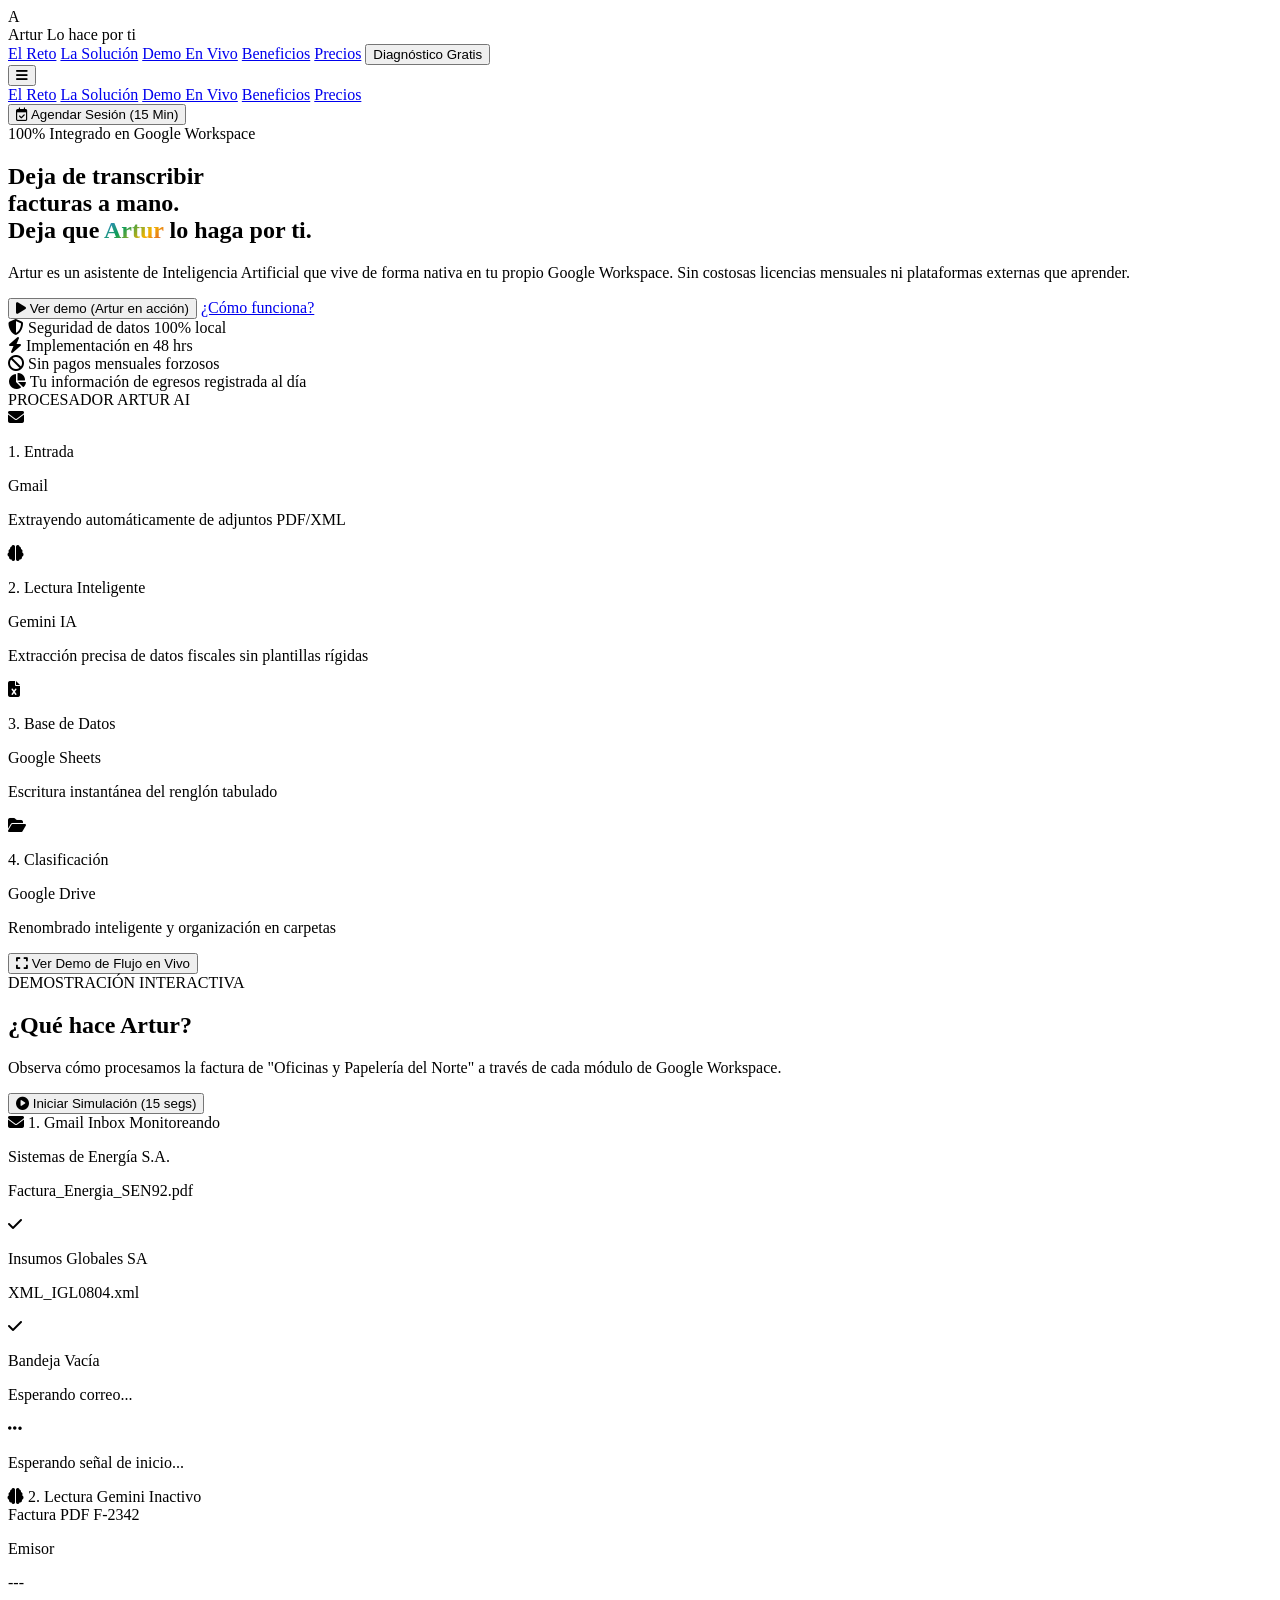
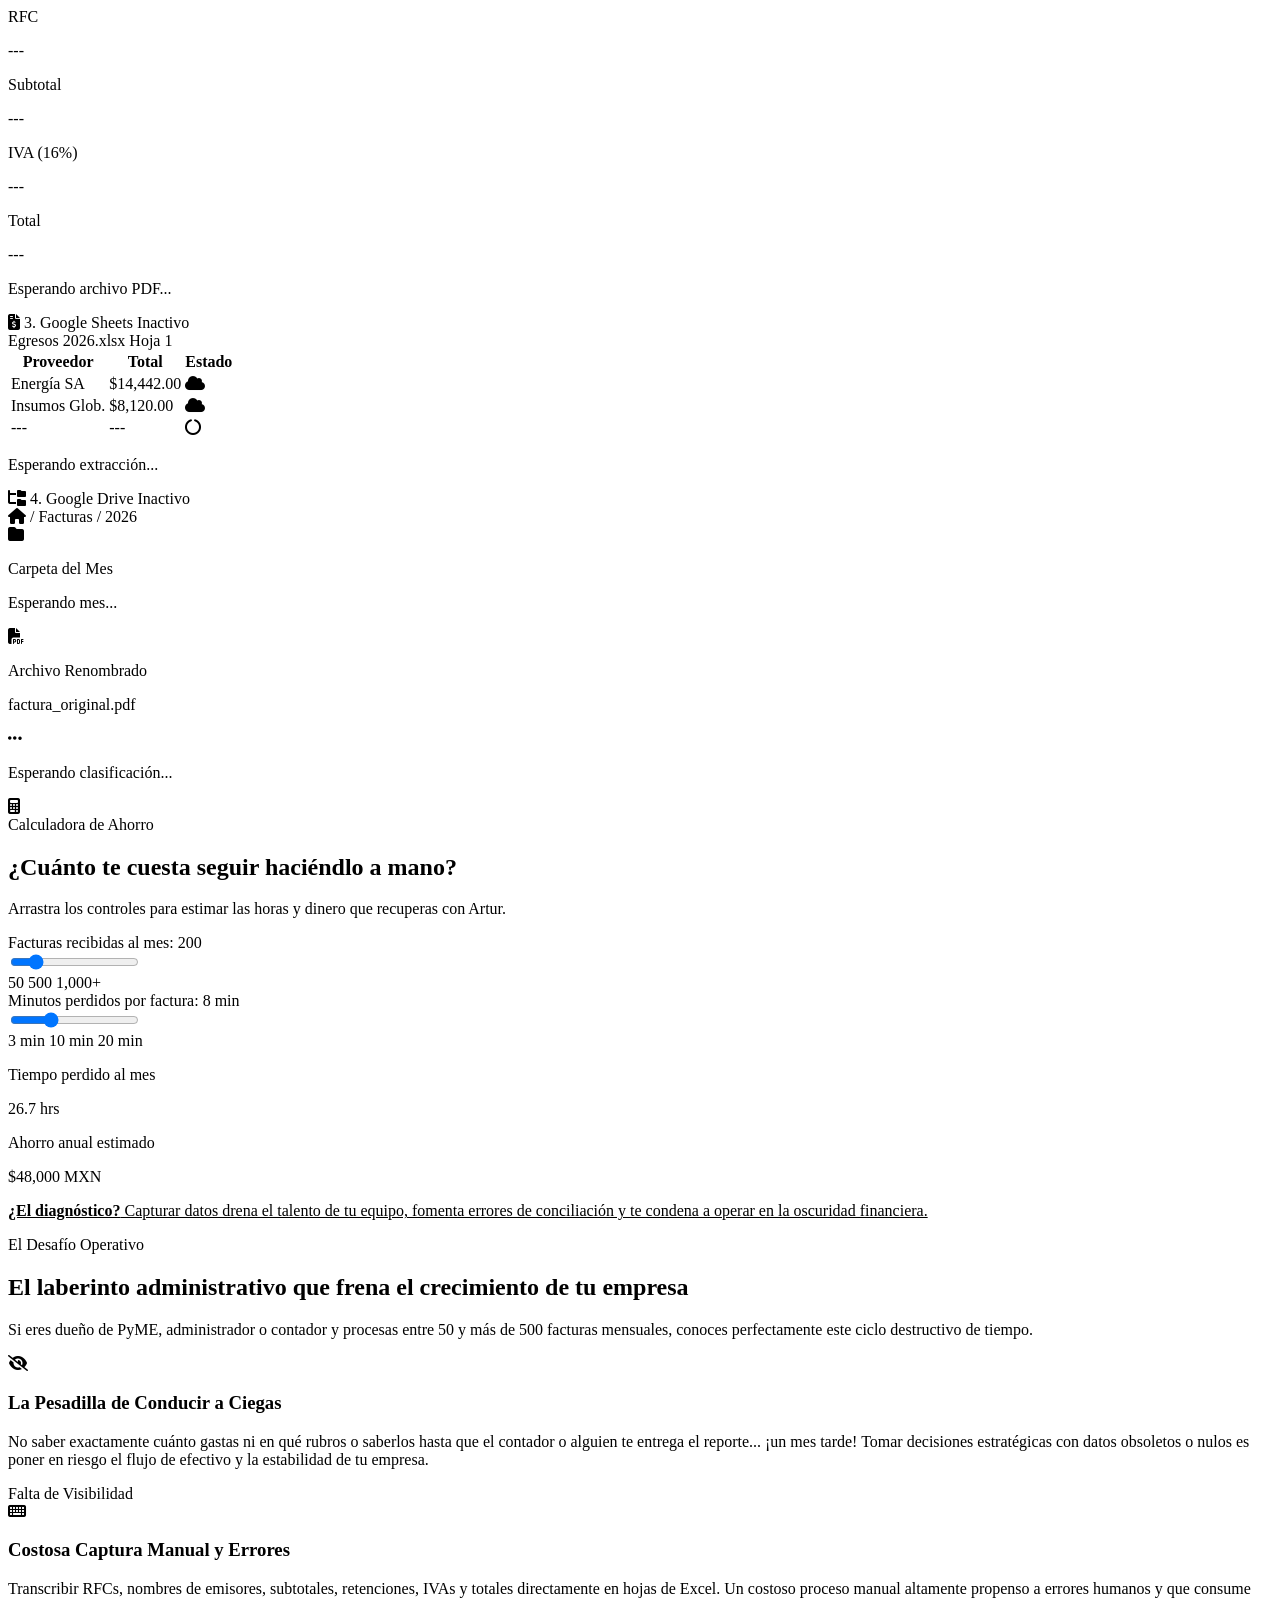
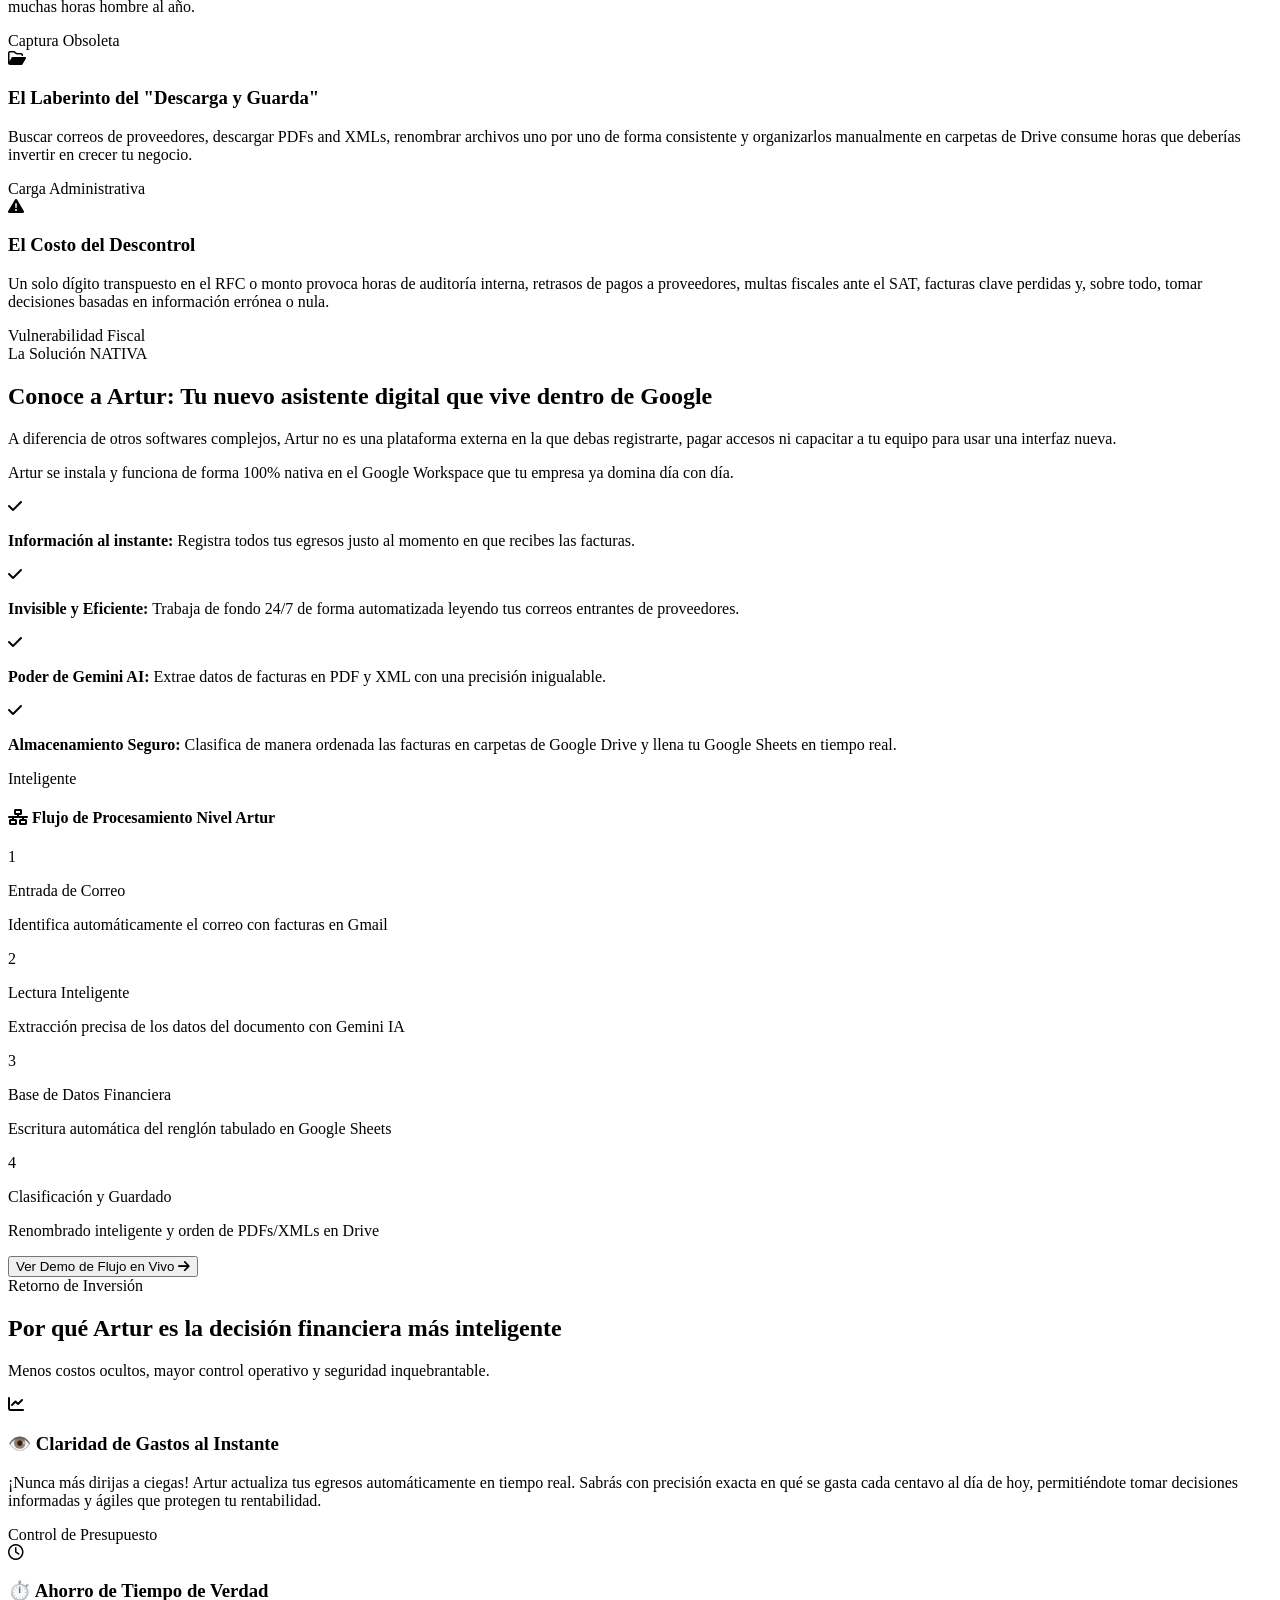
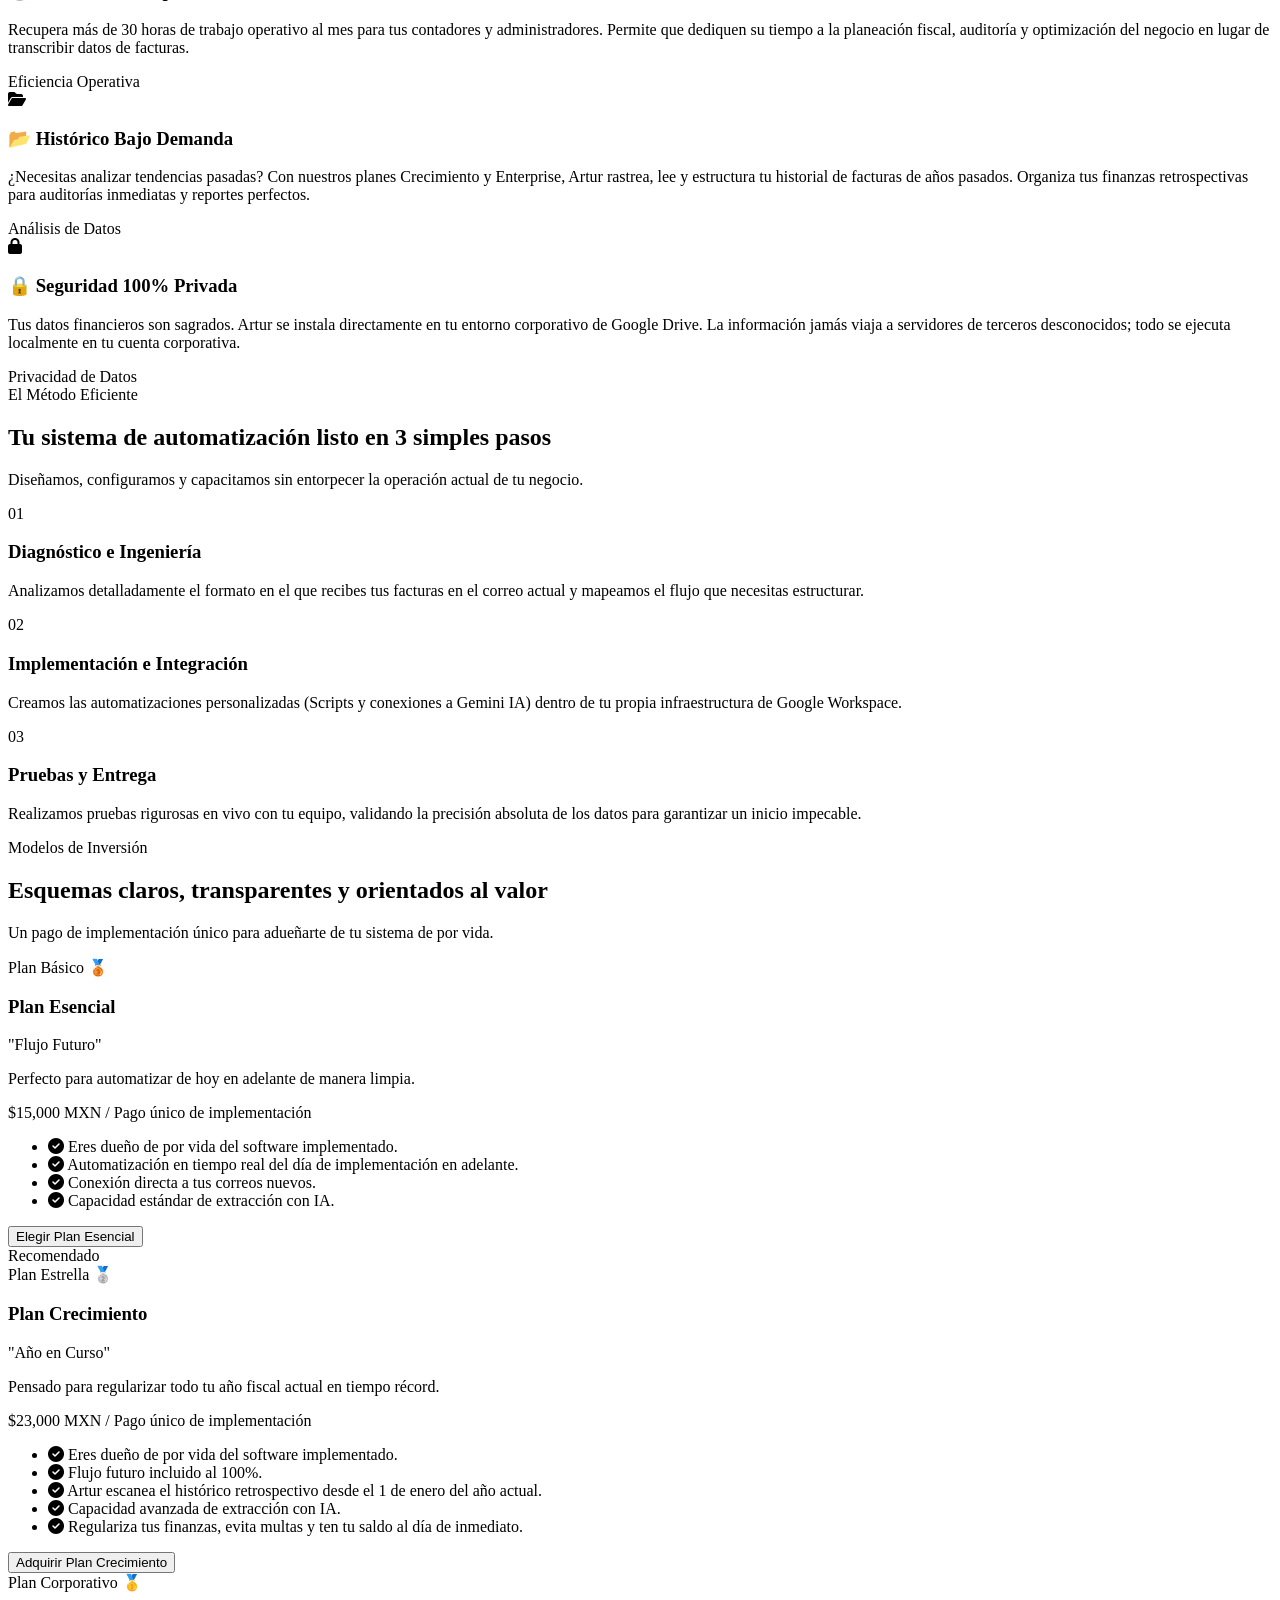
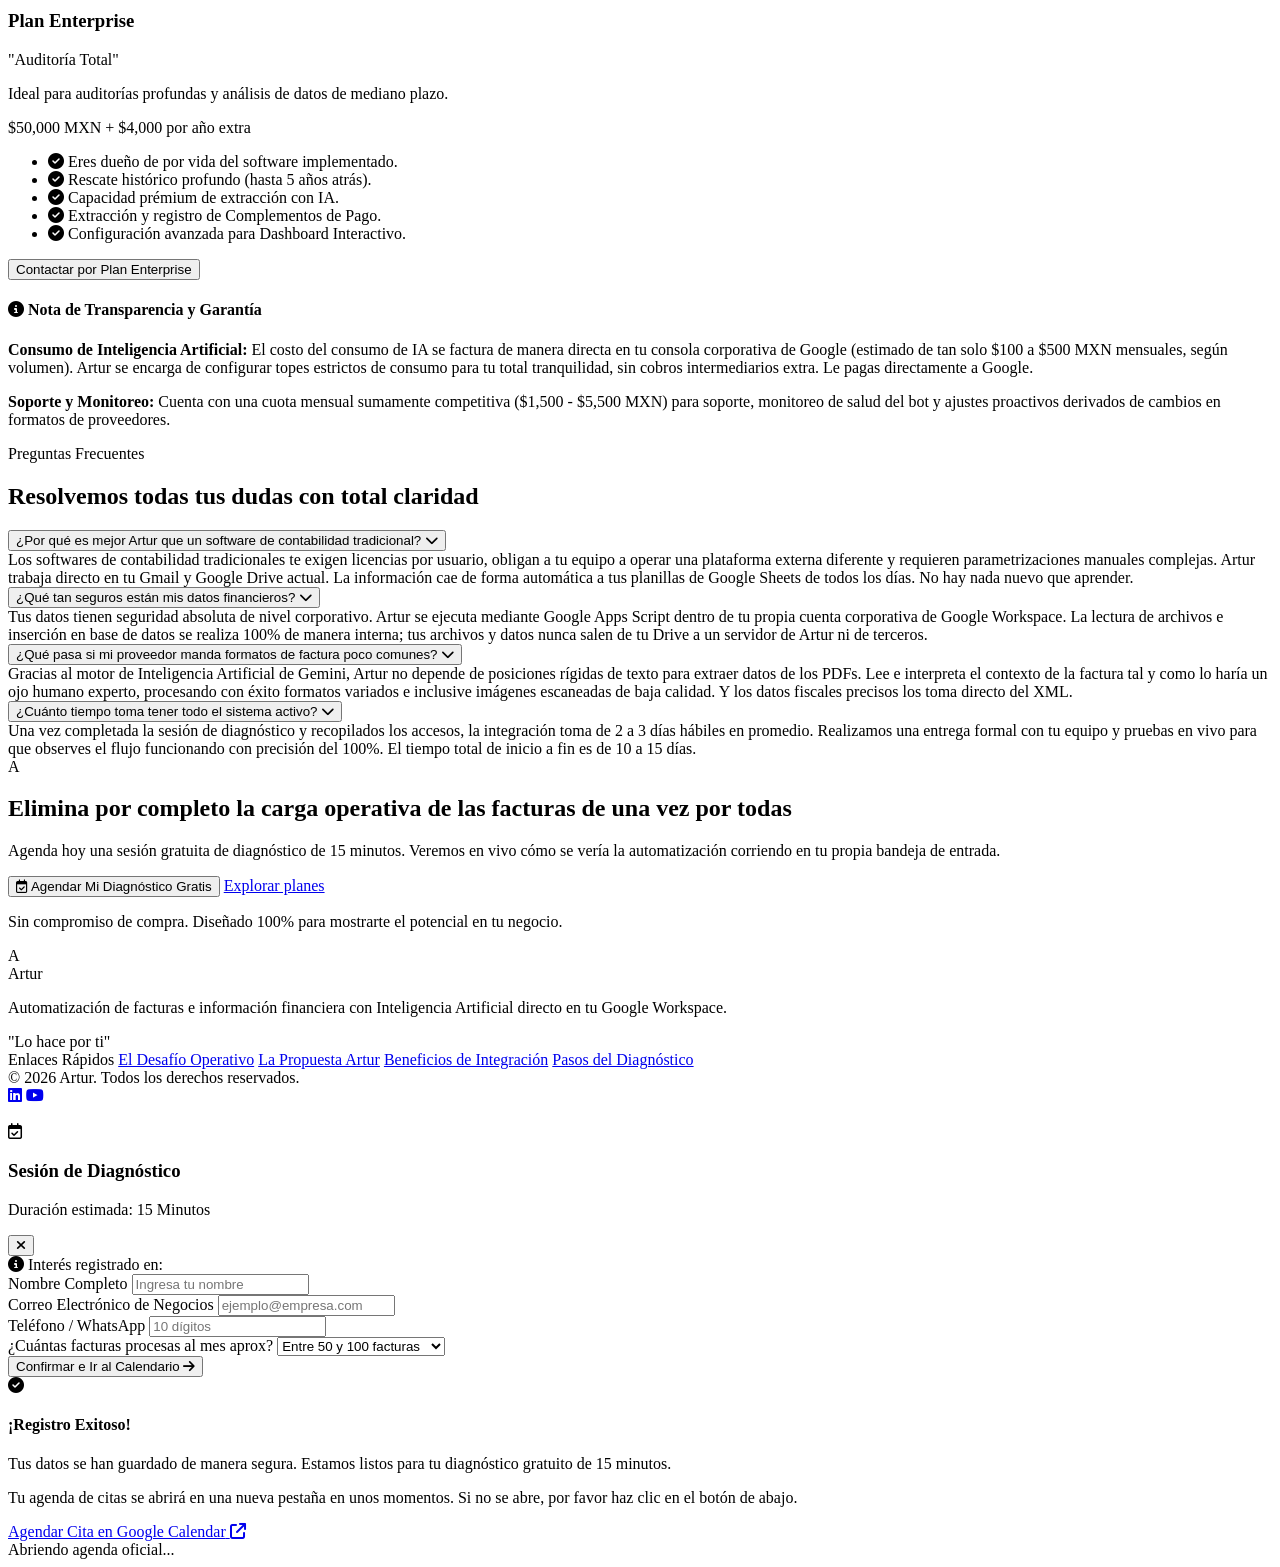
==== index.html @ 0ac41e72 "Add files via upload" ====
<!DOCTYPE html>
<html lang="es" class="scroll-smooth">
<head>
    <meta charset="UTF-8">
    <meta name="viewport" content="width=device-width, initial-scale=1.0">
    <title>Artur - Automatización Inteligente de Facturas con Google Workspace</title>
    <!-- Tailwind CSS -->
    <script src="https://cdn.tailwindcss.com"></script>
    <!-- Google Fonts: Inter -->
    <link rel="preconnect" href="https://fonts.googleapis.com">
    <link rel="preconnect" href="https://fonts.gstatic.com" crossorigin>
    <link href="https://fonts.googleapis.com/css2?family=Inter:wght@300;400;500;600;700;800;900&display=swap" rel="stylesheet">
    <!-- Font Awesome for Icons -->
    <link rel="stylesheet" href="https://cdnjs.cloudflare.com/ajax/libs/font-awesome/6.4.0/css/all.min.css">
    
    <script>
        tailwind.config = {
            theme: {
                extend: {
                    colors: {
                        google: {
                            blue: '#4285F4',
                            green: '#0F9D58',
                            yellow: '#F4B400',
                            red: '#DB4437',
                            gray: '#5f6368'
                        }
                    },
                    fontFamily: {
                        sans: ['Inter', 'sans-serif'],
                    },
                    boxShadow: {
                        'premium': '0 10px 30px -10px rgba(0,0,0,0.08), 0 1px 3px rgba(0,0,0,0.02)',
                        'google-shadow': '0 4px 6px -1px rgba(0, 0, 0, 0.1), 0 2px 4px -1px rgba(0, 0, 0, 0.06)',
                    }
                }
            }
        }
    </script>
    
    <!-- Custom Separated Stylesheet -->
    <link rel="stylesheet" href="styles.css">
    <!-- Custom Separated Javascript -->
    <script src="main.js" defer></script>
</head>
<body class="bg-[#FAFAFA] text-gray-900 font-sans overflow-x-hidden antialiased">

    <!-- Navigation -->
    <header class="sticky top-0 z-50 bg-white/95 backdrop-blur-md border-b border-gray-100 transition-all duration-300">
        <div class="max-w-7xl mx-auto px-4 sm:px-6 lg:px-8">
            <div class="flex items-center justify-between h-20">
                <!-- Logo with Vector Fallback for Instant Canvas Preview Rendering -->
                <div class="flex items-center space-x-3 cursor-pointer" onclick="window.scrollTo({top: 0, behavior: 'smooth'})">
                    <div class="relative w-11 h-11 flex items-center justify-center">
                        <img src="ArturLogo.png" alt="Artur Logo" class="h-11 w-auto object-contain absolute z-10" id="brand-logo" onerror="this.style.display='none'; document.getElementById('logo-fallback').classList.remove('hidden');">
                        <div id="logo-fallback" class="hidden w-10 h-10 rounded-xl bg-gradient-to-tr from-google-blue via-google-green to-google-yellow flex items-center justify-center text-white font-black text-xl shadow-md">
                            A
                        </div>
                    </div>
                    <div class="flex flex-col">
                        <span class="text-xl font-black tracking-tight text-gray-900 leading-none">Artur</span>
                        <span class="text-[9px] font-bold text-google-blue tracking-widest uppercase mt-0.5">Lo hace por ti</span>
                    </div>
                </div>

                <!-- Desktop Menu: Pointing perfectly to smooth scroll IDs (Removed "Cómo funciona" menu link) -->
                <nav class="hidden md:flex space-x-8 items-center">
                    <a href="#problema" class="text-sm font-semibold text-gray-600 hover:text-google-blue transition-colors">El Reto</a>
                    <a href="#solucion" class="text-sm font-semibold text-gray-600 hover:text-google-blue transition-colors">La Solución</a>
                    <a href="#live-demo-seccion" class="text-sm font-semibold text-gray-600 hover:text-google-blue transition-colors">Demo En Vivo</a>
                    <a href="#beneficios" class="text-sm font-semibold text-gray-600 hover:text-google-blue transition-colors">Beneficios</a>
                    <a href="#precios" class="text-sm font-semibold text-gray-600 hover:text-google-blue transition-colors">Precios</a>
                    <button onclick="openModal()" class="inline-flex items-center justify-center px-5 py-2.5 border border-transparent text-sm font-bold rounded-full text-white bg-google-blue hover:bg-blue-600 shadow-sm transition-all hover:scale-105 active:scale-95 duration-150">
                        Diagnóstico Gratis
                    </button>
                </nav>

                <!-- Mobile Menu Button -->
                <div class="md:hidden flex items-center">
                    <button id="mobile-menu-btn" class="text-gray-600 hover:text-google-blue focus:outline-none p-2 rounded-lg" aria-label="Menu">
                        <i class="fa-solid fa-bars text-2xl"></i>
                    </button>
                </div>
            </div>
        </div>

        <!-- Mobile Menu Panel -->
        <div id="mobile-menu" class="hidden md:hidden bg-white border-b border-gray-100 px-4 pt-2 pb-6 space-y-3 shadow-lg">
            <a href="#problema" class="block text-base font-semibold text-gray-600 hover:text-google-blue transition-colors py-2">El Reto</a>
            <a href="#solucion" class="block text-base font-semibold text-gray-600 hover:text-google-blue transition-colors py-2">La Solución</a>
            <a href="#live-demo-seccion" class="block text-base font-semibold text-gray-600 hover:text-google-blue transition-colors py-2">Demo En Vivo</a>
            <a href="#beneficios" class="block text-base font-semibold text-gray-600 hover:text-google-blue transition-colors py-2">Beneficios</a>
            <a href="#precios" class="block text-base font-semibold text-gray-600 hover:text-google-blue transition-colors py-2">Precios</a>
            <div class="pt-2">
                <button onclick="openModal()" class="w-full inline-flex items-center justify-center px-5 py-3 border border-transparent text-base font-bold rounded-full text-white bg-google-blue hover:bg-blue-600 shadow-md">
                    <i class="fa-regular fa-calendar-check mr-2"></i> Agendar Sesión (15 Min)
                </button>
            </div>
        </div>
    </header>

    <!-- Hero Section -->
    <section class="relative bg-gradient-to-b from-white via-white to-[#F2F6FC] pt-10 pb-20 md:py-24 overflow-hidden">
        <div class="max-w-7xl mx-auto px-4 sm:px-6 lg:px-8 relative z-10">
            <div class="grid grid-cols-1 lg:grid-cols-12 gap-12 lg:gap-8 items-center">
                <!-- Left text content -->
                <div class="lg:col-span-7 space-y-8 text-center lg:text-left">
                    <div class="inline-flex items-center space-x-2 bg-blue-50 border border-blue-100 rounded-full py-1.5 px-4 text-google-blue text-xs sm:text-sm font-semibold mx-auto lg:mx-0">
                        <span class="flex h-2 w-2 rounded-full bg-google-green animate-pulse"></span>
                        <span>100% Integrado en Google Workspace</span>
                    </div>

                    <!-- HEADLINE -->
                    <h1 class="text-4xl sm:text-5xl md:text-6xl font-extrabold text-gray-900 tracking-tight leading-tight">
                        Deja de transcribir <br class="hidden sm:inline">
                        <span class="text-google-red">facturas a mano.</span> <br>
                        Deja que <span class="gradient-text">Artur</span> lo haga por ti.
                    </h1>

                    <p class="text-lg sm:text-xl text-gray-600 font-normal leading-relaxed max-w-2xl mx-auto lg:mx-0">
                        Artur es un asistente de Inteligencia Artificial que vive de forma nativa en tu propio Google Workspace. Sin costosas licencias mensuales ni plataformas externas que aprender.
                    </p>

                    <!-- CTA Buttons -->
                    <div class="flex flex-col sm:flex-row items-center justify-center lg:justify-start gap-4 pt-2">
                        <button onclick="scrollToDemoAndRun()" class="w-full sm:w-auto inline-flex items-center justify-center px-8 py-4 border border-transparent text-base font-bold rounded-full text-white bg-google-blue hover:bg-blue-600 shadow-lg shadow-blue-500/20 hover:shadow-xl hover:shadow-blue-500/30 transition-all hover:-translate-y-0.5 active:translate-y-0 duration-150">
                            <i class="fa-solid fa-play mr-2.5"></i> Ver demo (Artur en acción)
                        </button>
                        <a href="#solucion" class="w-full sm:w-auto inline-flex items-center justify-center px-8 py-4 border border-gray-300 text-base font-bold rounded-full text-gray-700 bg-white hover:bg-gray-50 shadow-sm transition-all hover:-translate-y-0.5 active:translate-y-0 duration-150">
                            ¿Cómo funciona?
                        </a>
                    </div>

                    <!-- Trust indicators -->
                    <div class="pt-4 border-t border-gray-100 flex flex-wrap justify-center lg:justify-start gap-y-4 gap-x-8 text-sm text-gray-500">
                        <div class="flex items-center space-x-2">
                            <i class="fa-solid fa-shield-halved text-google-green text-lg"></i>
                            <span>Seguridad de datos 100% local</span>
                        </div>
                        <div class="flex items-center space-x-2">
                            <i class="fa-solid fa-bolt text-google-yellow text-lg"></i>
                            <span>Implementación en 48 hrs</span>
                        </div>
                        <div class="flex items-center space-x-2">
                            <i class="fa-solid fa-ban text-google-red text-lg"></i>
                            <span>Sin pagos mensuales forzosos</span>
                        </div>
                        <div class="flex items-center space-x-2">
                            <i class="fa-solid fa-chart-pie text-google-blue text-lg"></i>
                            <span>Tu información de egresos registrada al día</span>
                        </div>
                    </div>
                </div>

                <!-- Right visual element -->
                <div class="lg:col-span-5 relative mt-6 lg:mt-0">
                    <div class="relative mx-auto max-w-[420px] lg:max-w-none">
                        <!-- Background glow elements -->
                        <div class="absolute -top-10 -left-10 w-48 h-48 bg-blue-400 rounded-full mix-blend-multiply filter blur-2xl opacity-10 animate-pulse"></div>
                        <div class="absolute -bottom-10 -right-10 w-48 h-48 bg-green-400 rounded-full mix-blend-multiply filter blur-2xl opacity-10 animate-pulse" style="animation-delay: 2s;"></div>
                        
                        <!-- Main Frame representing the flow - STATIC -->
                        <div class="bg-white rounded-3xl shadow-2xl p-6 border border-gray-100 relative pb-24">
                            <div class="flex items-center justify-between border-b border-gray-100 pb-4 mb-5">
                                <div class="flex items-center space-x-2">
                                    <span class="w-3 h-3 rounded-full bg-google-red"></span>
                                    <span class="w-3 h-3 rounded-full bg-google-yellow"></span>
                                    <span class="w-3 h-3 rounded-full bg-google-green"></span>
                                    <span class="w-3 h-3 rounded-full bg-google-blue"></span>
                                </div>
                                <span class="text-xs font-semibold text-gray-400 tracking-wider">PROCESADOR ARTUR AI</span>
                            </div>

                            <div class="space-y-3.5">
                                <!-- Step 1: Entrada (Gmail) - RED bg -->
                                <div class="flex items-center p-3 border border-red-100 bg-red-50/60 rounded-xl">
                                    <div class="w-9 h-9 rounded-lg bg-google-red text-white flex items-center justify-center shrink-0 shadow-sm transition-all duration-300">
                                        <i class="fa-solid fa-envelope text-sm"></i>
                                    </div>
                                    <div class="ml-3 flex-1 min-w-0">
                                        <div class="flex items-center justify-between">
                                            <p class="text-[10px] font-bold text-google-red uppercase tracking-wider">1. Entrada</p>
                                            <span class="text-[9px] text-gray-500 font-semibold">Gmail</span>
                                        </div>
                                        <p class="text-xs font-semibold text-gray-700 truncate">Extrayendo automáticamente de adjuntos PDF/XML</p>
                                    </div>
                                </div>

                                <!-- Flow arrow -->
                                <div class="flex items-center justify-center py-0.5">
                                    <div class="h-4 w-[2px] bg-gradient-to-b from-google-red to-google-yellow"></div>
                                </div>

                                <!-- Step 2: Lectura con IA (Gemini) - YELLOW bg -->
                                <div class="flex items-center p-3 border border-yellow-100 bg-yellow-50/60 rounded-xl">
                                    <div class="w-9 h-9 rounded-lg bg-google-yellow text-white flex items-center justify-center shrink-0 shadow-sm transition-all duration-300">
                                        <i class="fa-solid fa-brain text-sm"></i>
                                    </div>
                                    <div class="ml-3 flex-1 min-w-0">
                                        <div class="flex items-center justify-between">
                                            <p class="text-[10px] font-bold text-google-yellow uppercase tracking-wider">2. Lectura Inteligente</p>
                                            <span class="text-[9px] text-gray-500 font-semibold">Gemini IA</span>
                                        </div>
                                        <p class="text-xs font-semibold text-gray-700 truncate">Extracción precisa de datos fiscales sin plantillas rígidas</p>
                                    </div>
                                </div>

                                <!-- Flow arrow -->
                                <div class="flex items-center justify-center py-0.5">
                                    <div class="h-4 w-[2px] bg-gradient-to-b from-google-yellow to-google-green"></div>
                                </div>

                                <!-- Step 3: Base de datos (Sheets) - GREEN bg -->
                                <div class="flex items-center p-3 border border-green-100 bg-green-50/60 rounded-xl">
                                    <div class="w-9 h-9 rounded-lg bg-google-green text-white flex items-center justify-center shrink-0 shadow-sm transition-all duration-300">
                                        <i class="fa-solid fa-file-excel text-sm"></i>
                                    </div>
                                    <div class="ml-3 flex-1 min-w-0">
                                        <div class="flex items-center justify-between">
                                            <p class="text-[10px] font-bold text-google-green uppercase tracking-wider">3. Base de Datos</p>
                                            <span class="text-[9px] text-gray-500 font-semibold">Google Sheets</span>
                                        </div>
                                        <p class="text-xs font-semibold text-gray-700 truncate">Escritura instantánea del renglón tabulado</p>
                                    </div>
                                </div>

                                <!-- Flow arrow -->
                                <div class="flex items-center justify-center py-0.5">
                                    <div class="h-4 w-[2px] bg-gradient-to-b from-google-green to-google-blue"></div>
                                </div>

                                <!-- Step 4: Guardado en Drive - BLUE bg -->
                                <div class="flex items-center p-3 border border-blue-100 bg-blue-50/60 rounded-xl">
                                    <div class="w-9 h-9 rounded-lg bg-google-blue text-white flex items-center justify-center shrink-0 shadow-sm transition-all duration-300">
                                        <i class="fa-solid fa-folder-open text-sm"></i>
                                    </div>
                                    <div class="ml-3 flex-1 min-w-0">
                                        <div class="flex items-center justify-between">
                                            <p class="text-[10px] font-bold text-google-blue uppercase tracking-wider">4. Clasificación</p>
                                            <span class="text-[9px] text-gray-500 font-semibold">Google Drive</span>
                                        </div>
                                        <p class="text-xs font-semibold text-gray-700 truncate">Renombrado inteligente y organización en carpetas</p>
                                    </div>
                                </div>
                            </div>

                            <!-- Button to trigger full demo scroll -->
                            <div class="absolute bottom-4 left-4 right-4 flex justify-between items-center bg-gray-50 border border-gray-100 p-2 rounded-2xl">
                                <button onclick="scrollToDemoAndRun()" class="w-full bg-google-blue hover:bg-blue-600 text-white text-xs font-bold py-2.5 px-4 rounded-xl shadow-sm transition-all flex items-center justify-center space-x-2">
                                    <i class="fa-solid fa-expand"></i>
                                    <span>Ver Demo de Flujo en Vivo</span>
                                </button>
                            </div>
                        </div>
                    </div>
                </div>
            </div>
        </div>
    </section>

    <!-- Interactive Multi-System Simulator Section -->
    <section id="live-demo-seccion" class="py-20 bg-slate-900 text-white border-y border-slate-950 relative overflow-hidden">
        <div class="absolute inset-0 opacity-[0.03] bg-[linear-gradient(to_right,#808080_1px,transparent_1px),linear-gradient(to_bottom,#808080_1px,transparent_1px)] bg-[size:24px_24px]"></div>
        
        <div class="max-w-7xl mx-auto px-4 sm:px-6 lg:px-8 relative z-10">
            <div class="text-center max-w-3xl mx-auto mb-14">
                <span class="text-xs font-bold text-google-yellow uppercase tracking-widest bg-yellow-950/50 text-google-yellow border border-yellow-900/50 px-3 py-1 rounded-full">DEMOSTRACIÓN INTERACTIVA</span>
                <h2 class="text-3xl sm:text-4xl font-extrabold text-white mt-3">¿Qué hace Artur?</h2>
                <p class="text-sm sm:text-base text-gray-300 mt-2">Observa cómo procesamos la factura de <span class="font-bold text-google-yellow">"Oficinas y Papelería del Norte"</span> a través de cada módulo de Google Workspace.</p>
            </div>

            <!-- Start simulation control button -->
            <div class="flex justify-center mb-10">
                <button id="master-sim-btn" onclick="runGrandSimulation()" class="bg-gradient-to-r from-google-blue via-google-green to-google-yellow hover:scale-105 active:scale-95 text-slate-950 text-sm font-black py-4 px-10 rounded-full shadow-lg transition-all duration-150 flex items-center space-x-3">
                    <i id="master-sim-icon" class="fa-solid fa-circle-play text-lg text-slate-950"></i>
                    <span id="master-sim-text">Iniciar Simulación (15 segs)</span>
                </button>
            </div>

            <!-- 4 Connected Panels Grid -->
            <div class="grid grid-cols-1 lg:grid-cols-4 gap-6 items-stretch">
                <!-- PANEL 1: GMAIL SYSTEM (RED) -->
                <div id="panel-gmail" class="bg-slate-800/60 border border-slate-700/60 rounded-3xl p-5 flex flex-col justify-between transition-all duration-300">
                    <div>
                        <div class="flex items-center justify-between border-b border-slate-700/50 pb-3 mb-4">
                            <span class="text-xs font-bold text-google-red uppercase tracking-wider flex items-center">
                                <i class="fa-solid fa-envelope mr-2"></i> 1. Gmail Inbox
                            </span>
                            <span id="badge-gmail" class="text-[9px] bg-slate-700 text-slate-300 font-bold px-2 py-0.5 rounded-full">Monitoreando</span>
                        </div>
                        
                        <div class="space-y-2 text-xs">
                            <!-- Existing Read Email 1 -->
                            <div class="p-2.5 bg-slate-900/40 border border-slate-800 rounded-xl opacity-75 flex items-center justify-between">
                                <div class="min-w-0">
                                    <p class="font-bold truncate">Sistemas de Energía S.A.</p>
                                    <p class="text-[10px] text-gray-400">Factura_Energia_SEN92.pdf</p>
                                </div>
                                <span class="text-[9px] text-google-green font-bold shrink-0"><i class="fa-solid fa-check"></i></span>
                            </div>
                            <!-- Existing Read Email 2 -->
                            <div class="p-2.5 bg-slate-900/40 border border-slate-800 rounded-xl opacity-75 flex items-center justify-between">
                                <div class="min-w-0">
                                    <p class="font-bold truncate">Insumos Globales SA</p>
                                    <p class="text-[10px] text-gray-400">XML_IGL0804.xml</p>
                                </div>
                                <span class="text-[9px] text-google-green font-bold shrink-0"><i class="fa-solid fa-check"></i></span>
                            </div>
                            <!-- Arriving Email (Oficinas y Papelería del Norte) -->
                            <div id="email-arriving" class="p-2.5 bg-slate-900/20 border border-dashed border-slate-700 rounded-xl flex items-center justify-between transition-all duration-500">
                                <div class="min-w-0">
                                    <p id="email-sender" class="font-bold text-gray-400">Bandeja Vacía</p>
                                    <p id="email-subject" class="text-[10px] text-gray-500">Esperando correo...</p>
                                </div>
                                <span id="email-status-icon" class="text-xs text-gray-600 shrink-0"><i class="fa-solid fa-ellipsis"></i></span>
                            </div>
                        </div>
                    </div>
                    <div class="mt-4 pt-3 border-t border-slate-700/50">
                        <p id="status-gmail" class="text-[11px] text-gray-400 italic">Esperando señal de inicio...</p>
                    </div>
                </div>

                <!-- PANEL 2: GEMINI IA PARSING (YELLOW) -->
                <div id="panel-gemini" class="bg-slate-800/60 border border-slate-700/60 rounded-3xl p-5 flex flex-col justify-between transition-all duration-300 opacity-60">
                    <div>
                        <div class="flex items-center justify-between border-b border-slate-700/50 pb-3 mb-4">
                            <span class="text-xs font-bold text-google-yellow uppercase tracking-wider flex items-center">
                                <i class="fa-solid fa-brain mr-2"></i> 2. Lectura Gemini
                            </span>
                            <span id="badge-gemini" class="text-[9px] bg-slate-700 text-slate-300 font-bold px-2 py-0.5 rounded-full">Inactivo</span>
                        </div>

                        <!-- Mock PDF / XML Scanning Document View -->
                        <div class="bg-slate-900/60 border border-slate-800 rounded-2xl p-4 space-y-2 text-[10px] relative overflow-hidden h-[180px] flex flex-col justify-between">
                            <div class="flex justify-between items-center border-b border-slate-800 pb-1.5">
                                <span class="font-extrabold text-gray-400 uppercase tracking-wider">Factura PDF</span>
                                <span class="text-[8px] text-gray-500">F-2342</span>
                            </div>
                            
                            <!-- Bounding Boxes Pulsing Visuals -->
                            <div class="space-y-1.5 flex-1 pt-2">
                                <div id="box-emisor" class="p-1 rounded transition-colors duration-300">
                                    <p class="text-[8px] text-gray-500 uppercase font-bold">Emisor</p>
                                    <p id="val-emisor" class="font-semibold text-gray-400">---</p>
                                </div>
                                <div id="box-rfc" class="p-1 rounded transition-colors duration-300">
                                    <p class="text-[8px] text-gray-500 uppercase font-bold">RFC</p>
                                    <p id="val-rfc" class="font-mono text-gray-400">---</p>
                                </div>
                                <div class="grid grid-cols-3 gap-1">
                                    <div id="box-subtotal" class="p-1 rounded transition-colors duration-300">
                                        <p class="text-[8px] text-gray-500 uppercase font-bold">Subtotal</p>
                                        <p id="val-subtotal" class="font-semibold text-gray-400">---</p>
                                    </div>
                                    <div id="box-iva" class="p-1 rounded transition-colors duration-300">
                                        <p class="text-[8px] text-gray-500 uppercase font-bold">IVA (16%)</p>
                                        <p id="val-iva" class="font-semibold text-gray-400">---</p>
                                    </div>
                                    <div id="box-total" class="p-1 rounded transition-colors duration-300">
                                        <p class="text-[8px] text-gray-500 uppercase font-bold">Total</p>
                                        <p id="val-total" class="font-bold text-gray-400">---</p>
                                    </div>
                                </div>
                            </div>
                        </div>
                    </div>
                    <div class="mt-4 pt-3 border-t border-slate-700/50">
                        <p id="status-gemini" class="text-[11px] text-gray-400 italic">Esperando archivo PDF...</p>
                    </div>
                </div>

                <!-- PANEL 3: GOOGLE SHEETS WRITE (GREEN) -->
                <div id="panel-sheets" class="bg-slate-800/60 border border-slate-700/60 rounded-3xl p-5 flex flex-col justify-between transition-all duration-300 opacity-60">
                    <div>
                        <div class="flex items-center justify-between border-b border-slate-700/50 pb-3 mb-4">
                            <span class="text-xs font-bold text-google-green uppercase tracking-wider flex items-center">
                                <i class="fa-solid fa-file-invoice-dollar mr-2"></i> 3. Google Sheets
                            </span>
                            <span id="badge-sheets" class="text-[9px] bg-slate-700 text-slate-300 font-bold px-2 py-0.5 rounded-full">Inactivo</span>
                        </div>

                        <!-- Mini Sheet Spreadsheet simulation -->
                        <div class="bg-slate-900 border border-slate-800 rounded-2xl overflow-hidden h-[180px] text-[9px] flex flex-col">
                            <div class="bg-emerald-950/40 border-b border-slate-800 p-2 flex items-center justify-between">
                                <span class="font-bold text-google-green">Egresos 2026.xlsx</span>
                                <span class="text-[8px] text-slate-400">Hoja 1</span>
                            </div>
                            <div class="overflow-x-auto flex-1">
                                <table class="w-full text-left border-collapse">
                                    <thead>
                                        <tr class="bg-slate-800/50 text-gray-400 border-b border-slate-800">
                                            <th class="p-1.5 font-bold">Proveedor</th>
                                            <th class="p-1.5 font-bold">Total</th>
                                            <th class="p-1.5 font-bold text-center">Estado</th>
                                        </tr>
                                    </thead>
                                    <tbody id="mini-sheets-body" class="divide-y divide-slate-800/40 text-gray-300">
                                        <tr class="opacity-60">
                                            <td class="p-1.5 truncate max-w-[70px]">Energía SA</td>
                                            <td class="p-1.5 font-semibold">$14,442.00</td>
                                            <td class="p-1.5 text-center"><i class="fa-solid fa-cloud text-google-green text-[8px]"></i></td>
                                        </tr>
                                        <tr class="opacity-60">
                                            <td class="p-1.5 truncate max-w-[70px]">Insumos Glob.</td>
                                            <td class="p-1.5 font-semibold">$8,120.00</td>
                                            <td class="p-1.5 text-center"><i class="fa-solid fa-cloud text-google-green text-[8px]"></i></td>
                                        </tr>
                                        <!-- Animated typing row -->
                                        <tr id="sheet-typing-row" class="opacity-25 border-dashed border-slate-800 transition-all duration-300">
                                            <td id="cell-provider" class="p-1.5 font-bold text-google-green truncate max-w-[70px]">---</td>
                                            <td id="cell-total" class="p-1.5 font-bold text-google-green">---</td>
                                            <td id="cell-status" class="p-1.5 text-center text-[8px] text-gray-500"><i class="fa-solid fa-circle-notch animate-spin"></i></td>
                                        </tr>
                                    </tbody>
                                </table>
                            </div>
                        </div>
                    </div>
                    <div class="mt-4 pt-3 border-t border-slate-700/50">
                        <p id="status-sheets" class="text-[11px] text-gray-400 italic">Esperando extracción...</p>
                    </div>
                </div>

                <!-- PANEL 4: GOOGLE DRIVE STORAGE (BLUE) -->
                <div id="panel-drive" class="bg-slate-800/60 border border-slate-700/60 rounded-3xl p-5 flex flex-col justify-between transition-all duration-300 opacity-60">
                    <div>
                        <div class="flex items-center justify-between border-b border-slate-700/50 pb-3 mb-4">
                            <span class="text-xs font-bold text-google-blue uppercase tracking-wider flex items-center">
                                <i class="fa-solid fa-folder-tree mr-2"></i> 4. Google Drive
                            </span>
                            <span id="badge-drive" class="text-[9px] bg-slate-700 text-slate-300 font-bold px-2 py-0.5 rounded-full">Inactivo</span>
                        </div>

                        <!-- Mini Folder View Simulation -->
                        <div class="bg-slate-900 border border-slate-800 rounded-2xl p-4 h-[180px] flex flex-col justify-between text-xs">
                            <div class="flex items-center space-x-1.5 text-gray-400 text-[10px]">
                                <i class="fa-solid fa-house"></i>
                                <span>/ Facturas / 2026</span>
                            </div>

                            <!-- Folder and File Animations -->
                            <div class="flex-1 flex flex-col items-center justify-center space-y-3 pt-3">
                                <div class="flex items-center space-x-3 bg-slate-800/50 border border-slate-800 py-2 px-3 rounded-xl w-full">
                                    <i class="fa-solid fa-folder text-google-yellow text-lg"></i>
                                    <div class="min-w-0">
                                        <p class="font-bold text-[11px]">Carpeta del Mes</p>
                                        <p id="folder-name-val" class="text-[9px] text-gray-500">Esperando mes...</p>
                                    </div>
                                </div>

                                <div id="drive-file-card" class="flex items-center space-x-3 bg-slate-800/20 border border-dashed border-slate-700/50 py-2 px-3 rounded-xl w-full opacity-30 transition-all duration-500">
                                    <i class="fa-solid fa-file-pdf text-google-red text-lg"></i>
                                    <div class="min-w-0 flex-1">
                                        <p class="text-[9px] text-gray-500 uppercase leading-none font-bold">Archivo Renombrado</p>
                                        <p id="drive-file-name" class="font-bold text-[9px] text-gray-400 truncate">factura_original.pdf</p>
                                    </div>
                                    <span id="file-check-icon" class="text-[9px] text-gray-600"><i class="fa-solid fa-ellipsis"></i></span>
                                </div>
                            </div>
                        </div>
                    </div>
                    <div class="mt-4 pt-3 border-t border-slate-700/50">
                        <p id="status-drive" class="text-[11px] text-gray-400 italic">Esperando clasificación...</p>
                    </div>
                </div>
            </div>
        </div>
    </section>

    <!-- ROI Calculator Component -->
    <section class="py-16 bg-white border-y border-gray-100">
        <div class="max-w-4xl mx-auto px-4 sm:px-6 lg:px-8">
            <div class="bg-gradient-to-br from-gray-50 to-blue-50/30 rounded-3xl p-6 sm:p-10 border border-gray-100 shadow-premium relative overflow-hidden">
                <div class="absolute top-0 right-0 p-4 opacity-5">
                    <i class="fa-solid fa-calculator text-9xl"></i>
                </div>
                
                <div class="text-center max-w-2xl mx-auto mb-8 relative z-10">
                    <span class="text-xs font-bold text-google-blue uppercase tracking-widest bg-blue-100/60 px-3 py-1 rounded-full">Calculadora de Ahorro</span>
                    <h2 class="text-2xl sm:text-3xl font-extrabold text-gray-900 mt-2">¿Cuánto te cuesta seguir haciéndlo a mano?</h2>
                    <p class="text-sm text-gray-500 mt-1">Arrastra los controles para estimar las horas y dinero que recuperas con Artur.</p>
                </div>

                <div class="grid grid-cols-1 md:grid-cols-2 gap-8 items-center relative z-10">
                    <!-- Sliders -->
                    <div class="space-y-6">
                        <div>
                            <div class="flex justify-between text-sm font-semibold text-gray-700 mb-2">
                                <span>Facturas recibidas al mes:</span>
                                <span id="facturas-val" class="text-google-blue font-bold text-base">200</span>
                            </div>
                            <input id="facturas-input" type="range" min="50" max="1000" step="25" value="200" 
                                class="w-full h-2 bg-gray-200 rounded-lg appearance-none cursor-pointer accent-google-blue">
                            <div class="flex justify-between text-[11px] text-gray-400 mt-1">
                                <span>50</span>
                                <span>500</span>
                                <span>1,000+</span>
                            </div>
                        </div>

                        <div>
                            <div class="flex justify-between text-sm font-semibold text-gray-700 mb-2">
                                <span>Minutos perdidos por factura:</span>
                                <span id="tiempo-val" class="text-google-blue font-bold text-base">8 min</span>
                            </div>
                            <input id="tiempo-input" type="range" min="3" max="20" step="1" value="8" 
                                class="w-full h-2 bg-gray-200 rounded-lg appearance-none cursor-pointer accent-google-blue">
                            <div class="flex justify-between text-[11px] text-gray-400 mt-1">
                                <span>3 min</span>
                                <span>10 min</span>
                                <span>20 min</span>
                            </div>
                        </div>
                    </div>

                    <!-- Results Panel -->
                    <div class="bg-white border border-gray-100 rounded-2xl p-6 shadow-sm flex flex-col justify-between h-full space-y-6">
                        <div class="grid grid-cols-2 gap-4">
                            <div class="p-3 bg-red-50 rounded-xl">
                                <p class="text-xs text-gray-500 font-medium">Tiempo perdido al mes</p>
                                <p id="result-tiempo" class="text-2xl font-black text-google-red mt-1">26.6 hrs</p>
                            </div>
                            <div class="p-3 bg-green-50 rounded-xl">
                                <p class="text-xs text-gray-500 font-medium">Ahorro anual estimado</p>
                                <p id="result-dinero" class="text-2xl font-black text-google-green mt-1">$48,000</p>
                            </div>
                        </div>
                        <div class="border-t border-gray-100 pt-4">
                            <p class="text-xs text-gray-500 leading-relaxed">
                                <u class="underline decoration-google-red/35"><strong class="text-gray-700">¿El diagnóstico?</strong> Capturar datos drena el talento de tu equipo, fomenta errores de conciliación y te condena a operar en la oscuridad financiera.</u>
                            </p>
                        </div>
                    </div>
                </div>
            </div>
        </div>
    </section>

    <!-- Problem Section (El Dolor) -->
    <section id="problema" class="py-20 bg-white">
        <div class="max-w-7xl mx-auto px-4 sm:px-6 lg:px-8">
            <div class="text-center max-w-3xl mx-auto mb-16">
                <span class="text-xs font-bold text-google-red uppercase tracking-widest bg-red-50 px-3 py-1 rounded-full">El Desafío Operativo</span>
                <h2 class="text-3xl sm:text-4xl font-extrabold text-gray-950 mt-3 tracking-tight">
                    El laberinto administrativo que frena el crecimiento de tu empresa
                </h2>
                <p class="text-base sm:text-lg text-gray-600 mt-4 leading-relaxed">
                    Si eres dueño de PyME, administrador o contador y procesas entre 50 y más de 500 facturas mensuales, conoces perfectamente este ciclo destructivo de tiempo.
                </p>
            </div>

            <!-- Pain point grid with customized sequence and optimized sales texts as requested -->
            <div class="grid grid-cols-1 md:grid-cols-2 lg:grid-cols-4 gap-8">
                <!-- Pain point 1: La Pesadilla de Conducir a Ciegas -->
                <div class="bg-[#FAFAFA] border border-gray-100 hover:border-google-red/20 rounded-3xl p-6 transition-all duration-300 hover:shadow-xl hover:-translate-y-1 group flex flex-col justify-between">
                    <div>
                        <div class="w-12 h-12 rounded-2xl bg-red-50 flex items-center justify-center text-google-red mb-6 transition-colors group-hover:bg-google-red group-hover:text-white">
                            <i class="fa-solid fa-eye-slash text-xl"></i>
                        </div>
                        <h3 class="text-lg font-bold text-gray-900 mb-3">La Pesadilla de Conducir a Ciegas</h3>
                        <p class="text-xs text-gray-600 leading-relaxed">
                            No saber exactamente cuánto gastas ni en qué rubros o saberlos hasta que el contador o alguien te entrega el reporte... ¡un mes tarde! Tomar decisiones estratégicas con datos obsoletos o nulos es poner en riesgo el flujo de efectivo y la estabilidad de tu empresa.
                        </p>
                    </div>
                    <span class="text-[10px] text-google-red font-bold uppercase tracking-wider mt-4 block">Falta de Visibilidad</span>
                </div>

                <!-- Pain point 2: Costosa Captura Manual y Errores (Title Updated) -->
                <div class="bg-[#FAFAFA] border border-gray-100 hover:border-google-red/20 rounded-3xl p-6 transition-all duration-300 hover:shadow-xl hover:-translate-y-1 group flex flex-col justify-between">
                    <div>
                        <div class="w-12 h-12 rounded-2xl bg-red-50 flex items-center justify-center text-google-red mb-6 transition-colors group-hover:bg-google-red group-hover:text-white">
                            <i class="fa-solid fa-keyboard text-xl"></i>
                        </div>
                        <h3 class="text-lg font-bold text-gray-900 mb-3">Costosa Captura Manual y Errores</h3>
                        <p class="text-xs text-gray-600 leading-relaxed">
                            Transcribir RFCs, nombres de emisores, subtotales, retenciones, IVAs y totales directamente en hojas de Excel. Un costoso proceso manual altamente propenso a errores humanos y que consume muchas horas hombre al año.
                        </p>
                    </div>
                    <span class="text-[10px] text-google-red font-bold uppercase tracking-wider mt-4 block">Captura Obsoleta</span>
                </div>

                <!-- Pain point 3: El Laberinto del "Descarga y Guarda" -->
                <div class="bg-[#FAFAFA] border border-gray-100 hover:border-google-red/20 rounded-3xl p-6 transition-all duration-300 hover:shadow-xl hover:-translate-y-1 group flex flex-col justify-between">
                    <div>
                        <div class="w-12 h-12 rounded-2xl bg-red-50 flex items-center justify-center text-google-red mb-6 transition-colors group-hover:bg-google-red group-hover:text-white">
                            <i class="fa-regular fa-folder-open text-xl"></i>
                        </div>
                        <h3 class="text-lg font-bold text-gray-900 mb-3">El Laberinto del "Descarga y Guarda"</h3>
                        <p class="text-xs text-gray-600 leading-relaxed">
                            Buscar correos de proveedores, descargar PDFs and XMLs, renombrar archivos uno por uno de forma consistente y organizarlos manualmente en carpetas de Drive consume horas que deberías invertir en crecer tu negocio.
                        </p>
                    </div>
                    <span class="text-[10px] text-google-red font-bold uppercase tracking-wider mt-4 block">Carga Administrativa</span>
                </div>

                <!-- Pain point 4: El Costo del Descontrol -->
                <div class="bg-[#FAFAFA] border border-gray-100 hover:border-google-red/20 rounded-3xl p-6 transition-all duration-300 hover:shadow-xl hover:-translate-y-1 group flex flex-col justify-between">
                    <div>
                        <div class="w-12 h-12 rounded-2xl bg-red-50 flex items-center justify-center text-google-red mb-6 transition-colors group-hover:bg-google-red group-hover:text-white">
                            <i class="fa-solid fa-triangle-exclamation text-xl"></i>
                        </div>
                        <h3 class="text-lg font-bold text-gray-900 mb-3">El Costo del Descontrol</h3>
                        <p class="text-xs text-gray-600 leading-relaxed">
                            Un solo dígito transpuesto en el RFC o monto provoca horas de auditoría interna, retrasos de pagos a proveedores, multas fiscales ante el SAT, facturas clave perdidas y, sobre todo, tomar decisiones basadas en información errónea o nula.
                        </p>
                    </div>
                    <span class="text-[10px] text-google-red font-bold uppercase tracking-wider mt-4 block">Vulnerabilidad Fiscal</span>
                </div>
            </div>
        </div>
    </section>

    <!-- Solution Section (El Alivio) -->
    <section id="solucion" class="py-20 bg-slate-900 text-white relative overflow-hidden">
        <!-- Floating grid background -->
        <div class="absolute inset-0 opacity-5 bg-[linear-gradient(to_right,#808080_1px,transparent_1px),linear-gradient(to_bottom,#808080_1px,transparent_1px)] bg-[size:24px_24px]"></div>
        
        <div class="max-w-7xl mx-auto px-4 sm:px-6 lg:px-8 relative z-10">
            <div class="grid grid-cols-1 lg:grid-cols-12 gap-12 items-center">
                <!-- Text -->
                <div class="lg:col-span-6 space-y-6">
                    <span class="text-xs font-bold text-google-green uppercase tracking-widest bg-green-950 text-google-green border border-green-900 px-3 py-1 rounded-full">
                        La Solución NATIVA
                    </span>
                    <h2 class="text-3xl sm:text-4xl font-extrabold text-white tracking-tight">
                        Conoce a Artur: Tu nuevo asistente digital que vive dentro de Google
                    </h2>
                    <p class="text-sm sm:text-base text-gray-300 leading-relaxed">
                        A diferencia de otros softwares complejos, Artur no es una plataforma externa en la que debas registrarte, pagar accesos ni capacitar a tu equipo para usar una interfaz nueva.
                    </p>
                    <p class="text-sm sm:text-base text-gray-300 leading-relaxed font-semibold text-google-blue">
                        Artur se instala y funciona de forma 100% nativa en el Google Workspace que tu empresa ya domina día con día.
                    </p>

                    <div class="space-y-4 pt-4">
                        <!-- Solution Bullet precisely modified with egresos description -->
                        <div class="flex items-start space-x-3">
                            <div class="w-6 h-6 rounded-full bg-google-green/20 border border-google-green/40 flex items-center justify-center text-google-green shrink-0 mt-0.5">
                                <i class="fa-solid fa-check text-xs"></i>
                            </div>
                            <p class="text-sm text-gray-200">
                                <strong class="text-white">Información al instante:</strong> Registra todos tus egresos justo al momento en que recibes las facturas.
                            </p>
                        </div>
                        <div class="flex items-start space-x-3">
                            <div class="w-6 h-6 rounded-full bg-google-green/20 border border-google-green/40 flex items-center justify-center text-google-green shrink-0 mt-0.5">
                                <i class="fa-solid fa-check text-xs"></i>
                            </div>
                            <p class="text-sm text-gray-200">
                                <strong class="text-white">Invisible y Eficiente:</strong> Trabaja de fondo 24/7 de forma automatizada leyendo tus correos entrantes de proveedores.
                            </p>
                        </div>
                        <div class="flex items-start space-x-3">
                            <div class="w-6 h-6 rounded-full bg-google-green/20 border border-google-green/40 flex items-center justify-center text-google-green shrink-0 mt-0.5">
                                <i class="fa-solid fa-check text-xs"></i>
                            </div>
                            <p class="text-sm text-gray-200">
                                <strong class="text-white">Poder de Gemini AI:</strong> Extrae datos de facturas en PDF y XML con una precisión inigualable.
                            </p>
                        </div>
                        <div class="flex items-start space-x-3">
                            <div class="w-6 h-6 rounded-full bg-google-green/20 border border-google-green/40 flex items-center justify-center text-google-green shrink-0 mt-0.5">
                                <i class="fa-solid fa-check text-xs"></i>
                            </div>
                            <p class="text-sm text-gray-200">
                                <strong class="text-white">Almacenamiento Seguro:</strong> Clasifica de manera ordenada las facturas en carpetas de Google Drive y llena tu Google Sheets en tiempo real.
                            </p>
                        </div>
                    </div>
                </div>

                <!-- Graphic Schema -->
                <div class="lg:col-span-6">
                    <div class="bg-slate-800/80 border border-slate-700 rounded-3xl p-6 sm:p-8 shadow-2xl relative">
                        <div class="absolute -top-3 -right-3 bg-google-yellow text-slate-900 text-xs font-bold px-3 py-1 rounded-full uppercase tracking-wider">
                            Inteligente
                        </div>
                        
                        <h4 class="text-base font-bold text-white mb-6 flex items-center">
                            <i class="fa-solid fa-network-wired text-google-blue mr-2"></i> Flujo de Procesamiento Nivel Artur
                        </h4>

                        <div class="space-y-6">
                            <!-- Step 1 in flow - RED -->
                            <div class="flex items-center space-x-4">
                                <div class="w-10 h-10 rounded-full bg-red-500/10 border border-red-500/30 flex items-center justify-center text-google-red shrink-0 font-bold">1</div>
                                <div class="bg-slate-700/50 rounded-2xl p-3 flex-1 border border-slate-700">
                                    <p class="text-xs text-google-red font-bold uppercase">Entrada de Correo</p>
                                    <p class="text-sm text-white font-medium">Identifica automáticamente el correo con facturas en Gmail</p>
                                </div>
                            </div>
                            <!-- Step 2 in flow - YELLOW -->
                            <div class="flex items-center space-x-4">
                                <div class="w-10 h-10 rounded-full bg-yellow-500/10 border border-yellow-500/30 flex items-center justify-center text-google-yellow shrink-0 font-bold">2</div>
                                <div class="bg-slate-700/50 rounded-2xl p-3 flex-1 border border-slate-700">
                                    <p class="text-xs text-google-yellow font-bold uppercase">Lectura Inteligente</p>
                                    <p class="text-sm text-white font-medium">Extracción precisa de los datos del documento con Gemini IA</p>
                                </div>
                            </div>
                            <!-- Step 3 in flow - GREEN -->
                            <div class="flex items-center space-x-4">
                                <div class="w-10 h-10 rounded-full bg-green-500/10 border border-green-500/30 flex items-center justify-center text-google-green shrink-0 font-bold">3</div>
                                <div class="bg-slate-700/50 rounded-2xl p-3 flex-1 border border-slate-700">
                                    <p class="text-xs text-google-green font-bold uppercase">Base de Datos Financiera</p>
                                    <p class="text-sm text-white font-medium">Escritura automática del renglón tabulado en Google Sheets</p>
                                </div>
                            </div>
                            <!-- Step 4 in flow - BLUE -->
                            <div class="flex items-center space-x-4">
                                <div class="w-10 h-10 rounded-full bg-blue-500/10 border border-blue-500/30 flex items-center justify-center text-google-blue shrink-0 font-bold">4</div>
                                <div class="bg-slate-700/50 rounded-2xl p-3 flex-1 border border-slate-700">
                                    <p class="text-xs text-google-blue font-bold uppercase">Clasificación y Guardado</p>
                                    <p class="text-sm text-white font-medium">Renombrado inteligente y orden de PDFs/XMLs en Drive</p>
                                </div>
                            </div>
                        </div>

                        <!-- CTA within card -->
                        <div class="mt-8 pt-6 border-t border-slate-700 text-center">
                            <button onclick="scrollToDemoAndRun()" class="inline-flex items-center justify-center px-6 py-3 border border-transparent text-sm font-bold rounded-full text-slate-900 bg-white hover:bg-gray-100 transition-all hover:scale-105 active:scale-95 duration-150">
                                Ver Demo de Flujo en Vivo <i class="fa-solid fa-arrow-right ml-2 text-xs"></i>
                            </button>
                        </div>
                    </div>
                </div>
            </div>
        </div>
    </section>

    <!-- Benefits Key Section (Beneficios Clave) -->
    <section id="beneficios" class="py-20 bg-gray-50">
        <div class="max-w-7xl mx-auto px-4 sm:px-6 lg:px-8">
            <div class="text-center max-w-2xl mx-auto mb-16">
                <span class="text-xs font-bold text-google-blue uppercase tracking-widest bg-blue-50 px-3 py-1 rounded-full">Retorno de Inversión</span>
                <h2 class="text-3xl sm:text-4xl font-extrabold text-gray-900 mt-3">Por qué Artur es la decisión financiera más inteligente</h2>
                <p class="text-sm sm:text-base text-gray-500 mt-2">Menos costos ocultos, mayor control operativo y seguridad inquebrantable.</p>
            </div>

            <div class="grid grid-cols-1 md:grid-cols-2 lg:grid-cols-4 gap-8">
                <!-- BENEFIT 1: Financial Visibility (GREEN) - Claridad de Gastos al Instante -->
                <div class="bg-white border-2 border-gray-100 rounded-3xl p-6 shadow-sm transition-all duration-300 hover:border-google-green hover:shadow-lg hover:shadow-green-500/5 hover:-translate-y-1.5 relative overflow-hidden group flex flex-col justify-between">
                    <!-- Top accent line -->
                    <div class="absolute top-0 left-0 right-0 h-[5px] bg-google-green"></div>
                    <div>
                        <div class="w-12 h-12 rounded-2xl bg-green-50 flex items-center justify-center text-google-green mb-6 transition-colors group-hover:bg-google-green group-hover:text-white">
                            <i class="fa-solid fa-chart-line text-xl"></i>
                        </div>
                        <h3 class="text-lg font-bold text-gray-900 mb-3">👁️ Claridad de Gastos al Instante</h3>
                        <p class="text-xs text-gray-600 leading-relaxed">
                            ¡Nunca más dirijas a ciegas! Artur actualiza tus egresos automáticamente en tiempo real. Sabrás con precisión exacta en qué se gasta cada centavo al día de hoy, permitiéndote tomar decisiones informadas y ágiles que protegen tu rentabilidad.
                        </p>
                    </div>
                    <span class="text-[10px] text-google-green font-bold uppercase tracking-wider mt-4 block">Control de Presupuesto</span>
                </div>

                <!-- BENEFIT 2: Time Savings (BLUE) -->
                <div class="bg-white border-2 border-gray-100 rounded-3xl p-6 shadow-sm transition-all duration-300 hover:border-google-blue hover:shadow-lg hover:shadow-blue-500/5 hover:-translate-y-1.5 relative overflow-hidden group flex flex-col justify-between">
                    <!-- Top accent line -->
                    <div class="absolute top-0 left-0 right-0 h-[5px] bg-google-blue"></div>
                    <div>
                        <div class="w-12 h-12 rounded-2xl bg-blue-50 flex items-center justify-center text-google-blue mb-6 transition-colors group-hover:bg-google-blue group-hover:text-white">
                            <i class="fa-regular fa-clock text-xl"></i>
                        </div>
                        <h3 class="text-lg font-bold text-gray-900 mb-3">⏱️ Ahorro de Tiempo de Verdad</h3>
                        <p class="text-xs text-gray-600 leading-relaxed">
                            Recupera más de 30 horas de trabajo operativo al mes para tus contadores y administradores. Permite que dediquen su tiempo a la planeación fiscal, auditoría y optimización del negocio en lugar de transcribir datos de facturas.
                        </p>
                    </div>
                    <span class="text-[10px] text-google-blue font-bold uppercase tracking-wider mt-4 block">Eficiencia Operativa</span>
                </div>

                <!-- BENEFIT 3: Historic Rescuing (YELLOW) - Updated retrospectively for past years exactly -->
                <div class="bg-white border-2 border-gray-100 rounded-3xl p-6 shadow-sm transition-all duration-300 hover:border-google-yellow hover:shadow-lg hover:shadow-yellow-500/5 hover:-translate-y-1.5 relative overflow-hidden group flex flex-col justify-between">
                    <!-- Top accent line -->
                    <div class="absolute top-0 left-0 right-0 h-[5px] bg-google-yellow"></div>
                    <div>
                        <div class="w-12 h-12 rounded-2xl bg-yellow-50 flex items-center justify-center text-google-yellow mb-6 transition-colors group-hover:bg-yellow-500 group-hover:text-white">
                            <i class="fa-solid fa-folder-open text-xl"></i>
                        </div>
                        <h3 class="text-lg font-bold text-gray-900 mb-3">📂 Histórico Bajo Demanda</h3>
                        <p class="text-xs text-gray-600 leading-relaxed">
                            ¿Necesitas analizar tendencias pasadas? Con nuestros planes Crecimiento y Enterprise, Artur rastrea, lee y estructura tu historial de facturas de años pasados. Organiza tus finanzas retrospectivas para auditorías inmediatas y reportes perfectos.
                        </p>
                    </div>
                    <span class="text-[10px] text-google-yellow font-bold uppercase tracking-wider mt-4 block">Análisis de Datos</span>
                </div>

                <!-- BENEFIT 4: Security and Privacy (RED) -->
                <div class="bg-white border-2 border-gray-100 rounded-3xl p-6 shadow-sm transition-all duration-300 hover:border-google-red hover:shadow-lg hover:shadow-red-500/5 hover:-translate-y-1.5 relative overflow-hidden group flex flex-col justify-between">
                    <!-- Top accent line -->
                    <div class="absolute top-0 left-0 right-0 h-[5px] bg-google-red"></div>
                    <div>
                        <div class="w-12 h-12 rounded-2xl bg-red-50 flex items-center justify-center text-google-red mb-6 transition-colors group-hover:bg-google-red group-hover:text-white">
                            <i class="fa-solid fa-lock text-xl"></i>
                        </div>
                        <h3 class="text-lg font-bold text-gray-900 mb-3">🔒 Seguridad 100% Privada</h3>
                        <p class="text-xs text-gray-600 leading-relaxed">
                            Tus datos financieros son sagrados. Artur se instala directamente en tu entorno corporativo de Google Drive. La información jamás viaja a servidores de terceros desconocidos; todo se ejecuta localmente en tu cuenta corporativa.
                        </p>
                    </div>
                    <span class="text-[10px] text-google-red font-bold uppercase tracking-wider mt-4 block">Privacidad de Datos</span>
                </div>
            </div>
        </div>
    </section>

    <!-- How It Works (Cómo Funciona) -->
    <section id="como-funciona" class="py-20 bg-white">
        <div class="max-w-7xl mx-auto px-4 sm:px-6 lg:px-8">
            <div class="text-center max-w-2xl mx-auto mb-16">
                <span class="text-xs font-bold text-google-yellow uppercase tracking-widest bg-yellow-100 text-yellow-800 px-3 py-1 rounded-full">El Método Eficiente</span>
                <h2 class="text-3xl sm:text-4xl font-extrabold text-gray-900 mt-3">Tu sistema de automatización listo en 3 simples pasos</h2>
                <p class="text-sm sm:text-base text-gray-500 mt-2">Diseñamos, configuramos y capacitamos sin entorpecer la operación actual de tu negocio.</p>
            </div>

            <div class="grid grid-cols-1 md:grid-cols-3 gap-12 relative">
                <!-- Step 1 -->
                <div class="relative flex flex-col items-center text-center group">
                    <div class="w-16 h-16 rounded-full bg-google-blue flex items-center justify-center text-white text-2xl font-black mb-6 shadow-lg shadow-blue-500/20 relative z-10 transition-transform group-hover:scale-110">
                        01
                    </div>
                    <h3 class="text-lg font-bold text-gray-900 mb-2">Diagnóstico e Ingeniería</h3>
                    <p class="text-sm text-gray-500 max-w-xs leading-relaxed">
                        Analizamos detalladamente el formato en el que recibes tus facturas en el correo actual y mapeamos el flujo que necesitas estructurar.
                    </p>
                </div>

                <!-- Step 2 - Infrastructure copy precisely modified to Google Workspace -->
                <div class="relative flex flex-col items-center text-center group">
                    <div class="w-16 h-16 rounded-full bg-google-yellow flex items-center justify-center text-white text-2xl font-black mb-6 shadow-lg shadow-yellow-500/20 relative z-10 transition-transform group-hover:scale-110">
                        02
                    </div>
                    <h3 class="text-lg font-bold text-gray-900 mb-2">Implementación e Integración</h3>
                    <p class="text-sm text-gray-500 max-w-xs leading-relaxed">
                        Creamos las automatizaciones personalizadas (Scripts y conexiones a Gemini IA) dentro de tu propia infraestructura de Google Workspace.
                    </p>
                </div>

                <!-- Step 3 -->
                <div class="relative flex flex-col items-center text-center group">
                    <div class="w-16 h-16 rounded-full bg-google-green flex items-center justify-center text-white text-2xl font-black mb-6 shadow-lg shadow-green-500/20 relative z-10 transition-transform group-hover:scale-110">
                        03
                    </div>
                    <h3 class="text-lg font-bold text-gray-900 mb-2">Pruebas y Entrega</h3>
                    <p class="text-sm text-gray-500 max-w-xs leading-relaxed">
                        Realizamos pruebas rigurosas en vivo con tu equipo, validando la precisión absoluta de los datos para garantizar un inicio impecable.
                    </p>
                </div>
            </div>
        </div>
    </section>

    <!-- Pricing Section (Planes de Inversión) -->
    <section id="precios" class="py-20 bg-gray-50">
        <div class="max-w-7xl mx-auto px-4 sm:px-6 lg:px-8">
            <div class="text-center max-w-2xl mx-auto mb-16">
                <span class="text-xs font-bold text-google-blue uppercase tracking-widest bg-blue-50 px-3 py-1 rounded-full">Modelos de Inversión</span>
                <h2 class="text-3xl sm:text-4xl font-extrabold text-gray-900 mt-3">Esquemas claros, transparentes y orientados al valor</h2>
                <p class="text-sm sm:text-base text-gray-500 mt-2">Un pago de implementación único para adueñarte de tu sistema de por vida.</p>
            </div>

            <!-- Price grid -->
            <div class="grid grid-cols-1 md:grid-cols-3 gap-8 items-stretch mb-12">
                <!-- Plan 1 - Esencial -->
                <div class="bg-white border border-gray-200 rounded-3xl p-8 shadow-sm flex flex-col justify-between transition-all duration-300 hover:shadow-xl relative overflow-hidden">
                    <div>
                        <div class="flex justify-between items-center mb-4">
                            <span class="text-xs font-bold text-gray-400 uppercase tracking-wider">Plan Básico</span>
                            <span class="text-xl">🥉</span>
                        </div>
                        <h3 class="text-2xl font-black text-gray-900">Plan Esencial</h3>
                        <p class="text-xs text-google-blue font-semibold tracking-wider uppercase mt-1">"Flujo Futuro"</p>
                        <p class="text-sm text-gray-500 mt-3">Perfecto para automatizar de hoy en adelante de manera limpia.</p>
                        
                        <div class="my-6">
                            <span class="text-4xl font-extrabold text-gray-900">$15,000</span>
                            <span class="text-xs text-gray-500 font-bold block mt-1">MXN / Pago único de implementación</span>
                        </div>

                        <ul class="space-y-3.5 border-t border-gray-100 pt-6">
                            <!-- Bullet 1: Ownership lifetime guarantee -->
                            <li class="flex items-start space-x-2.5 text-sm text-gray-600 font-semibold">
                                <i class="fa-solid fa-circle-check text-google-blue mt-0.5 shrink-0 text-base"></i>
                                <span>Eres dueño de por vida del software implementado.</span>
                            </li>
                            <li class="flex items-start space-x-2.5 text-sm text-gray-600">
                                <i class="fa-solid fa-circle-check text-google-blue mt-0.5 shrink-0"></i>
                                <span>Automatización en tiempo real del día de implementación en adelante.</span>
                            </li>
                            <li class="flex items-start space-x-2.5 text-sm text-gray-600">
                                <i class="fa-solid fa-circle-check text-google-blue mt-0.5 shrink-0"></i>
                                <span>Conexión directa a tus correos nuevos.</span>
                            </li>
                            <li class="flex items-start space-x-2.5 text-sm text-gray-600">
                                <i class="fa-solid fa-circle-check text-google-blue mt-0.5 shrink-0"></i>
                                <span>Capacidad estándar de extracción con IA.</span>
                            </li>
                        </ul>
                    </div>
                    <div class="mt-8">
                        <button onclick="openModal('Plan Esencial - $15,000 MXN')" class="w-full inline-flex items-center justify-center px-4 py-3 border border-gray-300 text-sm font-semibold rounded-full text-gray-700 bg-white hover:bg-gray-50 hover:border-gray-400 transition-all">
                            Elegir Plan Esencial
                        </button>
                    </div>
                </div>

                <!-- Plan 2 - Crecimiento (Recomendado) -->
                <div class="bg-white border-2 border-google-blue rounded-3xl p-8 shadow-md flex flex-col justify-between transition-all duration-300 hover:shadow-2xl relative overflow-hidden">
                    <div class="absolute top-0 right-0 bg-google-blue text-white text-[10px] font-bold py-1 px-4 rounded-bl-xl uppercase tracking-wider">
                        Recomendado
                    </div>
                    <div>
                        <div class="flex justify-between items-center mb-4">
                            <span class="text-xs font-bold text-google-blue uppercase tracking-wider">Plan Estrella</span>
                            <span class="text-xl">🥈</span>
                        </div>
                        <h3 class="text-2xl font-black text-gray-900">Plan Crecimiento</h3>
                        <p class="text-xs text-google-green font-semibold tracking-wider uppercase mt-1">"Año en Curso"</p>
                        <p class="text-sm text-gray-500 mt-3">Pensado para regularizar todo tu año fiscal actual en tiempo récord.</p>
                        
                        <div class="my-6">
                            <span class="text-4xl font-extrabold text-gray-900">$23,000</span>
                            <span class="text-xs text-gray-500 font-bold block mt-1">MXN / Pago único de implementación</span>
                        </div>

                        <ul class="space-y-3.5 border-t border-gray-100 pt-6">
                            <!-- Bullet 1: Ownership lifetime guarantee -->
                            <li class="flex items-start space-x-2.5 text-sm text-gray-600 font-semibold">
                                <i class="fa-solid fa-circle-check text-google-green mt-0.5 shrink-0 text-base"></i>
                                <span>Eres dueño de por vida del software implementado.</span>
                            </li>
                            <li class="flex items-start space-x-2.5 text-sm text-gray-600">
                                <i class="fa-solid fa-circle-check text-google-green mt-0.5 shrink-0"></i>
                                <span>Flujo futuro incluido al 100%.</span>
                            </li>
                            <li class="flex items-start space-x-2.5 text-sm text-gray-600">
                                <i class="fa-solid fa-circle-check text-google-green mt-0.5 shrink-0"></i>
                                <span>Artur escanea el histórico retrospectivo desde el 1 de enero del año actual.</span>
                            </li>
                            <li class="flex items-start space-x-2.5 text-sm text-gray-600">
                                <i class="fa-solid fa-circle-check text-google-green mt-0.5 shrink-0"></i>
                                <span>Capacidad avanzada de extracción con IA.</span>
                            </li>
                            <li class="flex items-start space-x-2.5 text-sm text-gray-600">
                                <i class="fa-solid fa-circle-check text-google-green mt-0.5 shrink-0"></i>
                                <span>Regulariza tus finanzas, evita multas y ten tu saldo al día de inmediato.</span>
                            </li>
                        </ul>
                    </div>
                    <div class="mt-8">
                        <button onclick="openModal('Plan Crecimiento - $23,000 MXN')" class="w-full inline-flex items-center justify-center px-4 py-3 border border-transparent text-sm font-semibold rounded-full text-white bg-google-blue hover:bg-blue-600 shadow-sm hover:shadow-md transition-all">
                            Adquirir Plan Crecimiento
                        </button>
                    </div>
                </div>

                <!-- Plan 3 - Enterprise -->
                <div class="bg-white border border-gray-200 rounded-3xl p-8 shadow-sm flex flex-col justify-between transition-all duration-300 hover:shadow-xl relative overflow-hidden">
                    <div>
                        <div class="flex justify-between items-center mb-4">
                            <span class="text-xs font-bold text-gray-400 uppercase tracking-wider">Plan Corporativo</span>
                            <span class="text-xl">🥇</span>
                        </div>
                        <h3 class="text-2xl font-black text-gray-900">Plan Enterprise</h3>
                        <p class="text-xs text-google-red font-semibold tracking-wider uppercase mt-1">"Auditoría Total"</p>
                        <p class="text-sm text-gray-500 mt-3">Ideal para auditorías profundas y análisis de datos de mediano plazo.</p>
                        
                        <div class="my-6">
                            <span class="text-4xl font-extrabold text-gray-900">$50,000</span>
                            <span class="text-xs text-gray-500 font-bold block mt-1">MXN + $4,000 por año extra</span>
                        </div>

                        <ul class="space-y-3.5 border-t border-gray-100 pt-6">
                            <!-- Bullet 1: Ownership lifetime guarantee -->
                            <li class="flex items-start space-x-2.5 text-sm text-gray-600 font-semibold">
                                <i class="fa-solid fa-circle-check text-google-red mt-0.5 shrink-0 text-base"></i>
                                <span>Eres dueño de por vida del software implementado.</span>
                            </li>
                            <li class="flex items-start space-x-2.5 text-sm text-gray-600">
                                <i class="fa-solid fa-circle-check text-google-red mt-0.5 shrink-0"></i>
                                <span>Rescate histórico profundo (hasta 5 años atrás).</span>
                            </li>
                            <li class="flex items-start space-x-2.5 text-sm text-gray-600">
                                <i class="fa-solid fa-circle-check text-google-red mt-0.5 shrink-0"></i>
                                <span>Capacidad prémium de extracción con IA.</span>
                            </li>
                            <li class="flex items-start space-x-2.5 text-sm text-gray-600">
                                <i class="fa-solid fa-circle-check text-google-red mt-0.5 shrink-0"></i>
                                <span>Extracción y registro de Complementos de Pago.</span>
                            </li>
                            <li class="flex items-start space-x-2.5 text-sm text-gray-600">
                                <i class="fa-solid fa-circle-check text-google-red mt-0.5 shrink-0"></i>
                                <span>Configuración avanzada para Dashboard Interactivo.</span>
                            </li>
                        </ul>
                    </div>
                    <div class="mt-8">
                        <button onclick="openModal('Plan Enterprise - $50,000 MXN')" class="w-full inline-flex items-center justify-center px-4 py-3 border border-gray-300 text-sm font-semibold rounded-full text-gray-700 bg-white hover:bg-gray-50 hover:border-gray-400 transition-all">
                            Contactar por Plan Enterprise
                        </button>
                    </div>
                </div>
            </div>

            <!-- Notes & Transparency -->
            <div class="bg-blue-50 border border-blue-100 rounded-2xl p-6 md:p-8 max-w-4xl mx-auto">
                <h4 class="text-sm font-bold text-google-blue flex items-center uppercase tracking-wider mb-2">
                    <i class="fa-solid fa-circle-info mr-2 text-base"></i> Nota de Transparencia y Garantía
                </h4>
                <div class="space-y-3 text-xs sm:text-sm text-gray-600 leading-relaxed">
                    <p>
                        <strong>Consumo de Inteligencia Artificial:</strong> El costo del consumo de IA se factura de manera directa en tu consola corporativa de Google (estimado de tan solo $100 a $500 MXN mensuales, según volumen). Artur se encarga de configurar topes estrictos de consumo para tu total tranquilidad, sin cobros intermediarios extra. Le pagas directamente a Google.
                    </p>
                    <p>
                        <strong>Soporte y Monitoreo:</strong> Cuenta con una cuota mensual sumamente competitiva ($1,500 - $5,500 MXN) para soporte, monitoreo de salud del bot y ajustes proactivos derivados de cambios en formatos de proveedores.
                    </p>
                </div>
            </div>
        </div>
    </section>

    <!-- FAQ Section -->
    <section class="py-20 bg-white">
        <div class="max-w-4xl mx-auto px-4 sm:px-6 lg:px-8">
            <div class="text-center mb-16">
                <span class="text-xs font-bold text-google-blue uppercase tracking-widest bg-blue-50 px-3 py-1 rounded-full">Preguntas Frecuentes</span>
                <h2 class="text-3xl font-extrabold text-gray-900 mt-3">Resolvemos todas tus dudas con total claridad</h2>
            </div>

            <div class="space-y-4">
                <!-- Question 1 -->
                <div class="border border-gray-200 rounded-2xl overflow-hidden">
                    <button class="faq-toggle w-full flex justify-between items-center p-6 text-left focus:outline-none bg-white hover:bg-gray-50 transition-colors" onclick="toggleFaq(this)">
                        <span class="font-bold text-gray-900 pr-4">¿Por qué es mejor Artur que un software de contabilidad tradicional?</span>
                        <i class="fa-solid fa-chevron-down text-gray-400 transition-transform duration-200 shrink-0"></i>
                    </button>
                    <div class="faq-content hidden p-6 pt-0 border-t border-gray-100 bg-[#FAFAFA] text-sm text-gray-600 leading-relaxed">
                        Los softwares de contabilidad tradicionales te exigen licencias por usuario, obligan a tu equipo a operar una plataforma externa diferente y requieren parametrizaciones manuales complejas. Artur trabaja directo en tu Gmail y Google Drive actual. La información cae de forma automática a tus planillas de Google Sheets de todos los días. No hay nada nuevo que aprender.
                    </div>
                </div>

                <!-- Question 2 -->
                <div class="border border-gray-200 rounded-2xl overflow-hidden">
                    <button class="faq-toggle w-full flex justify-between items-center p-6 text-left focus:outline-none bg-white hover:bg-gray-50 transition-colors" onclick="toggleFaq(this)">
                        <span class="font-bold text-gray-900 pr-4">¿Qué tan seguros están mis datos financieros?</span>
                        <i class="fa-solid fa-chevron-down text-gray-400 transition-transform duration-200 shrink-0"></i>
                    </button>
                    <div class="faq-content hidden p-6 pt-0 border-t border-gray-100 bg-[#FAFAFA] text-sm text-gray-600 leading-relaxed">
                        Tus datos tienen seguridad absoluta de nivel corporativo. Artur se ejecuta mediante Google Apps Script dentro de tu propia cuenta corporativa de Google Workspace. La lectura de archivos e inserción en base de datos se realiza 100% de manera interna; tus archivos y datos nunca salen de tu Drive a un servidor de Artur ni de terceros.
                    </div>
                </div>

                <!-- Question 3 -->
                <div class="border border-gray-200 rounded-2xl overflow-hidden">
                    <button class="faq-toggle w-full flex justify-between items-center p-6 text-left focus:outline-none bg-white hover:bg-gray-50 transition-colors" onclick="toggleFaq(this)">
                        <span class="font-bold text-gray-900 pr-4">¿Qué pasa si mi proveedor manda formatos de factura poco comunes?</span>
                        <i class="fa-solid fa-chevron-down text-gray-400 transition-transform duration-200 shrink-0"></i>
                    </button>
                    <div class="faq-content hidden p-6 pt-0 border-t border-gray-100 bg-[#FAFAFA] text-sm text-gray-600 leading-relaxed">
                        Gracias al motor de Inteligencia Artificial de Gemini, Artur no depende de posiciones rígidas de texto para extraer datos de los PDFs. Lee e interpreta el contexto de la factura tal y como lo haría un ojo humano experto, procesando con éxito formatos variados e inclusive imágenes escaneadas de baja calidad. Y los datos fiscales precisos los toma directo del XML.
                    </div>
                </div>

                <!-- Question 4 -->
                <div class="border border-gray-200 rounded-2xl overflow-hidden">
                    <button class="faq-toggle w-full flex justify-between items-center p-6 text-left focus:outline-none bg-white hover:bg-gray-50 transition-colors" onclick="toggleFaq(this)">
                        <span class="font-bold text-gray-900 pr-4">¿Cuánto tiempo toma tener todo el sistema activo?</span>
                        <i class="fa-solid fa-chevron-down text-gray-400 transition-transform duration-200 shrink-0"></i>
                    </button>
                    <div class="faq-content hidden p-6 pt-0 border-t border-gray-100 bg-[#FAFAFA] text-sm text-gray-600 leading-relaxed">
                        Una vez completada la sesión de diagnóstico y recopilados los accesos, la integración toma de 2 a 3 días hábiles en promedio. Realizamos una entrega formal con tu equipo y pruebas en vivo para que observes el flujo funcionando con precisión del 100%. El tiempo total de inicio a fin es de 10 a 15 días.
                    </div>
                </div>
            </div>
        </div>
    </section>

    <!-- Final CTA Section -->
    <section class="py-20 bg-gradient-to-br from-[#F2F6FC] via-white to-blue-50 relative overflow-hidden">
        <div class="max-w-4xl mx-auto px-4 sm:px-6 lg:px-8 text-center relative z-10">
            <div class="w-20 h-20 bg-white rounded-3xl flex items-center justify-center shadow-premium mx-auto mb-8 border border-gray-100">
                <div class="relative w-12 h-12 flex items-center justify-center">
                    <img src="ArturLogo.png" alt="Artur Logo" class="h-12 w-auto object-contain absolute z-10" id="brand-logo-footer-top" onerror="this.style.display='none'; document.getElementById('logo-fallback-footer-top').classList.remove('hidden');">
                    <div id="logo-fallback-footer-top" class="hidden w-11 h-11 rounded-xl bg-gradient-to-tr from-google-blue via-google-green to-google-yellow flex items-center justify-center text-white font-black text-2xl shadow-md">
                        A
                    </div>
                </div>
            </div>

            <h2 class="text-3xl sm:text-4xl md:text-5xl font-black text-gray-900 tracking-tight leading-tight">
                Elimina por completo la carga operativa de las facturas de una vez por todas
            </h2>
            <p class="text-base sm:text-lg text-gray-600 mt-6 max-w-2xl mx-auto leading-relaxed font-semibold">
                Agenda hoy una sesión gratuita de diagnóstico de 15 minutos. Veremos en vivo cómo se vería la automatización corriendo en tu propia bandeja de entrada.
            </p>

            <div class="mt-10 flex flex-col sm:flex-row items-center justify-center gap-4">
                <button onclick="openModal()" class="w-full sm:w-auto inline-flex items-center justify-center px-10 py-5 border border-transparent text-base font-bold rounded-full text-white bg-google-blue hover:bg-blue-600 shadow-xl shadow-blue-500/25 transition-all hover:-translate-y-1 active:translate-y-0 duration-150">
                    <i class="fa-regular fa-calendar-check mr-2.5 text-lg"></i> Agendar Mi Diagnóstico Gratis
                </button>
                <a href="#precios" class="w-full sm:w-auto inline-flex items-center justify-center px-10 py-5 border border-gray-300 text-base font-bold rounded-full text-gray-700 bg-white hover:bg-gray-50 shadow-sm transition-all hover:-translate-y-1 active:translate-y-0 duration-150">
                    Explorar planes
                </a>
            </div>

            <p class="text-xs text-gray-500 mt-6 italic">
                Sin compromiso de compra. Diseñado 100% para mostrarte el potencial en tu negocio.
            </p>
        </div>
    </section>

    <!-- Footer -->
    <footer class="bg-gray-900 text-white py-12 border-t border-gray-800">
        <div class="max-w-7xl mx-auto px-4 sm:px-6 lg:px-8">
            <div class="grid grid-cols-1 md:grid-cols-12 gap-8 items-center">
                <!-- Branding -->
                <div class="md:col-span-5 flex flex-col items-center md:items-start text-center md:text-left space-y-4">
                    <div class="flex items-center space-x-3">
                        <div class="relative w-8 h-8 flex items-center justify-center">
                            <img src="ArturLogo.png" alt="Artur Logo" class="h-8 w-auto object-contain absolute z-10 filter brightness-0 invert" id="brand-logo-footer" onerror="this.style.display='none'; document.getElementById('logo-fallback-footer').classList.remove('hidden');">
                            <div id="logo-fallback-footer" class="hidden w-8 h-8 rounded-lg bg-gradient-to-tr from-google-blue via-google-green to-google-yellow flex items-center justify-center text-white font-black text-sm shadow-md">
                                A
                            </div>
                        </div>
                        <span class="text-lg font-bold">Artur</span>
                    </div>
                    <!-- Updated paragraph description exactly as requested -->
                    <p class="text-xs text-gray-400 max-w-sm leading-relaxed">
                        Automatización de facturas e información financiera con Inteligencia Artificial directo en tu Google Workspace.
                    </p>
                    <div class="flex items-center space-x-2">
                        <span class="text-xs font-semibold text-google-blue uppercase tracking-widest">"Lo hace por ti"</span>
                    </div>
                </div>

                <!-- Navigation Links -->
                <div class="md:col-span-4 flex flex-col items-center md:items-start space-y-2 text-xs text-gray-400">
                    <span class="text-white font-bold mb-2 uppercase tracking-wider text-[10px]">Enlaces Rápidos</span>
                    <a href="#problema" class="hover:text-google-blue transition-colors">El Desafío Operativo</a>
                    <a href="#solucion" class="hover:text-google-blue transition-colors">La Propuesta Artur</a>
                    <a href="#beneficios" class="hover:text-google-blue transition-colors">Beneficios de Integración</a>
                    <a href="#como-funciona" class="hover:text-google-blue transition-colors">Pasos del Diagnóstico</a>
                </div>

                <!-- Copyright & Social Links: Updated to Youtube and LinkedIn exactly as requested -->
                <div class="md:col-span-3 text-center md:text-right flex flex-col items-center md:items-end space-y-3">
                    <span class="text-xs text-gray-500">© 2026 Artur. Todos los derechos reservados.</span>
                    <div class="flex space-x-4 text-sm text-gray-400">
                        <a href="#" class="hover:text-white transition-colors text-lg" aria-label="LinkedIn"><i class="fa-brands fa-linkedin"></i></a>
                        <a href="#" class="hover:text-white transition-colors text-lg" aria-label="Youtube"><i class="fa-brands fa-youtube"></i></a>
                    </div>
                </div>
            </div>
        </div>
    </footer>

    <!-- Booking Modal (Lead Generation) -->
    <div id="booking-modal" class="fixed inset-0 z-50 overflow-y-auto hidden" aria-labelledby="modal-title" role="dialog" aria-modal="true">
        <div class="flex items-center justify-center min-h-screen pt-4 px-4 pb-20 text-center sm:block sm:p-0">
            <!-- Background overlay -->
            <div class="fixed inset-0 bg-gray-500 bg-opacity-75 backdrop-blur-sm transition-opacity" onclick="closeModal()"></div>

            <!-- Modal Panel -->
            <span class="hidden sm:inline-block sm:align-middle sm:h-screen" aria-hidden="true">&#8203;</span>
            <div id="modal-panel" class="inline-block align-bottom bg-white rounded-3xl text-left overflow-hidden shadow-2xl transform transition-all sm:my-8 sm:align-middle sm:max-w-lg sm:w-full border border-gray-100 duration-300">
                <div class="bg-white px-6 pt-6 pb-4 sm:p-8 sm:pb-6">
                    <div class="flex justify-between items-start mb-6">
                        <div class="flex items-center space-x-3">
                            <div class="w-10 h-10 rounded-xl bg-blue-50 flex items-center justify-center text-google-blue">
                                <i class="fa-regular fa-calendar-check text-xl"></i>
                            </div>
                            <div>
                                <h3 class="text-lg font-bold text-gray-900" id="modal-title">Sesión de Diagnóstico</h3>
                                <p class="text-xs text-gray-500">Duración estimada: 15 Minutos</p>
                            </div>
                        </div>
                        <button onclick="closeModal()" class="text-gray-400 hover:text-gray-500 focus:outline-none p-1 rounded-full hover:bg-gray-100">
                            <i class="fa-solid fa-xmark text-lg"></i>
                        </button>
                    </div>

                    <!-- Selected Plan Alert inside Modal -->
                    <div id="plan-alert" class="hidden p-3 bg-blue-50 border border-blue-100 rounded-xl text-xs text-google-blue font-semibold mb-4 flex items-center">
                        <i class="fa-solid fa-circle-info mr-2 text-sm"></i>
                        <span>Interés registrado en: <span id="selected-plan-name" class="font-bold"></span></span>
                    </div>

                    <!-- Lead Form (Netlify Form Integrated) -->
                    <form id="lead-form" method="POST" data-netlify="true" name="diagnostico" onsubmit="submitForm(event)" class="space-y-4">
                        <input type="hidden" name="form-name" value="diagnostico" />
                        
                        <div>
                            <label for="name" class="block text-xs font-semibold text-gray-700 uppercase tracking-wider mb-1">Nombre Completo</label>
                            <input type="text" id="name" name="nombre" required class="w-full px-4 py-3 border border-gray-200 rounded-xl text-sm focus:outline-none focus:ring-2 focus:ring-google-blue/20 focus:border-google-blue" placeholder="Ingresa tu nombre">
                        </div>

                        <div>
                            <label for="email" class="block text-xs font-semibold text-gray-700 uppercase tracking-wider mb-1">Correo Electrónico de Negocios</label>
                            <input type="email" id="email" name="email" required class="w-full px-4 py-3 border border-gray-200 rounded-xl text-sm focus:outline-none focus:ring-2 focus:ring-google-blue/20 focus:border-google-blue" placeholder="ejemplo@empresa.com">
                        </div>

                        <div>
                            <label for="phone" class="block text-xs font-semibold text-gray-700 uppercase tracking-wider mb-1">Teléfono / WhatsApp</label>
                            <input type="tel" id="phone" name="telefono" required class="w-full px-4 py-3 border border-gray-200 rounded-xl text-sm focus:outline-none focus:ring-2 focus:ring-google-blue/20 focus:border-google-blue" placeholder="10 dígitos">
                        </div>

                        <div>
                            <label for="volume" class="block text-xs font-semibold text-gray-700 uppercase tracking-wider mb-1">¿Cuántas facturas procesas al mes aprox?</label>
                            <select id="volume" name="facturas" class="w-full px-4 py-3 border border-gray-200 rounded-xl text-sm focus:outline-none focus:ring-2 focus:ring-google-blue/20 focus:border-google-blue bg-white">
                                <option value="50-100">Entre 50 y 100 facturas</option>
                                <option value="101-300">Entre 101 y 300 facturas</option>
                                <option value="301-500">Entre 301 y 500 facturas</option>
                                <option value="500+">Más de 500 facturas</option>
                            </select>
                        </div>

                        <!-- Submit Button -->
                        <div class="pt-2">
                            <button id="submit-btn" type="submit" class="w-full inline-flex items-center justify-center px-6 py-3.5 border border-transparent text-sm font-bold rounded-full text-white bg-google-blue hover:bg-blue-600 shadow-md hover:shadow-lg transition-all focus:outline-none">
                                <span id="btn-text">Confirmar e Ir al Calendario</span> <i class="fa-solid fa-arrow-right ml-2 text-xs"></i>
                            </button>
                        </div>
                    </form>

                    <!-- Success Message Box with Elegant Direct Scheduling CTA -->
                    <div id="success-box" class="hidden py-6 text-center space-y-6 animate-fade-in">
                        <div class="w-20 h-20 bg-green-50 rounded-full flex items-center justify-center text-google-green mx-auto border border-green-100 shadow-sm">
                            <i class="fa-solid fa-circle-check text-4xl animate-bounce"></i>
                        </div>
                        
                        <div class="space-y-2">
                            <h4 class="text-xl font-extrabold text-gray-900">¡Registro Exitoso!</h4>
                            <p class="text-sm text-gray-600 max-w-sm mx-auto">
                                Tus datos se han guardado de manera segura. Estamos listos para tu diagnóstico gratuito de 15 minutos.
                            </p>
                            <p class="text-xs text-gray-400 max-w-xs mx-auto pt-1">
                                Tu agenda de citas se abrirá en una nueva pestaña en unos momentos. Si no se abre, por favor haz clic en el botón de abajo.
                            </p>
                        </div>
                        
                        <div class="pt-2">
                            <a id="direct-calendar-btn" href="https://calendar.app.google/oJ6JFH8rs4WwKM9g8" target="_blank" class="w-full inline-flex items-center justify-center px-8 py-4 border border-transparent text-sm font-bold rounded-full text-white bg-google-blue hover:bg-blue-600 shadow-lg hover:shadow-xl hover:-translate-y-0.5 transition-all focus:outline-none ring-4 ring-google-blue/10 animate-pulse">
                                <span>Agendar Cita en Google Calendar</span> <i class="fa-solid fa-arrow-up-right-from-square ml-2 text-xs"></i>
                            </a>
                        </div>
                        
                        <div class="flex items-center justify-center space-x-2 text-xs text-gray-400">
                            <span class="inline-block h-2 w-2 rounded-full bg-google-blue animate-ping"></span>
                            <span>Abriendo agenda oficial...</span>
                        </div>
                    </div>
                </div>
            </div>
        </div>
    </div>
</body>
</html>
---- styles.css ----
/* Custom Styles for Artur Landing Page */
.gradient-text {
    background: linear-gradient(135deg, #4285F4 0%, #0F9D58 35%, #F4B400 70%, #DB4437 100%);
    -webkit-background-clip: text;
    -webkit-text-fill-color: transparent;
}

.gradient-border-btn {
    background: linear-gradient(white, white) padding-box,
                linear-gradient(135deg, #4285F4, #0F9D58, #F4B400, #DB4437) border-box;
    border: 2px solid transparent;
}

/* Custom scrollbar for premium touch */
::-webkit-scrollbar {
    width: 8px;
}

::-webkit-scrollbar-track {
    background: #f1f1f1;
}

::-webkit-scrollbar-thumb {
    background: #c1c1c1;
    border-radius: 4px;
}

::-webkit-scrollbar-thumb:hover {
    background: #a8a8a8;
}

@keyframes subtle-pulse {
    0%, 100% { transform: scale(1); opacity: 1; }
    50% { transform: scale(1.03); opacity: 0.95; }
}

.animate-subtle {
    animation: subtle-pulse 3s infinite ease-in-out;
}

/* Interactive Simulator Animations */
.processing-pulse {
    position: relative;
}

.processing-pulse::after {
    content: '';
    position: absolute;
    inset: -4px;
    border: 2px solid #4285F4;
    border-radius: 12px;
    animation: ping 1.5s cubic-bezier(0, 0, 0.2, 1) infinite;
    pointer-events: none;
}

.step-transition {
    transition: all 0.5s cubic-bezier(0.4, 0, 0.2, 1);
}

.active-glow-red { border-color: rgba(219, 68, 55, 0.7); box-shadow: 0 0 15px rgba(219, 68, 55, 0.25); }
.active-glow-yellow { border-color: rgba(244, 180, 0, 0.7); box-shadow: 0 0 15px rgba(244, 180, 0, 0.25); }
.active-glow-green { border-color: rgba(15, 157, 88, 0.7); box-shadow: 0 0 15px rgba(15, 157, 88, 0.25); }
.active-glow-blue { border-color: rgba(66, 133, 244, 0.7); box-shadow: 0 0 15px rgba(66, 133, 244, 0.25); }
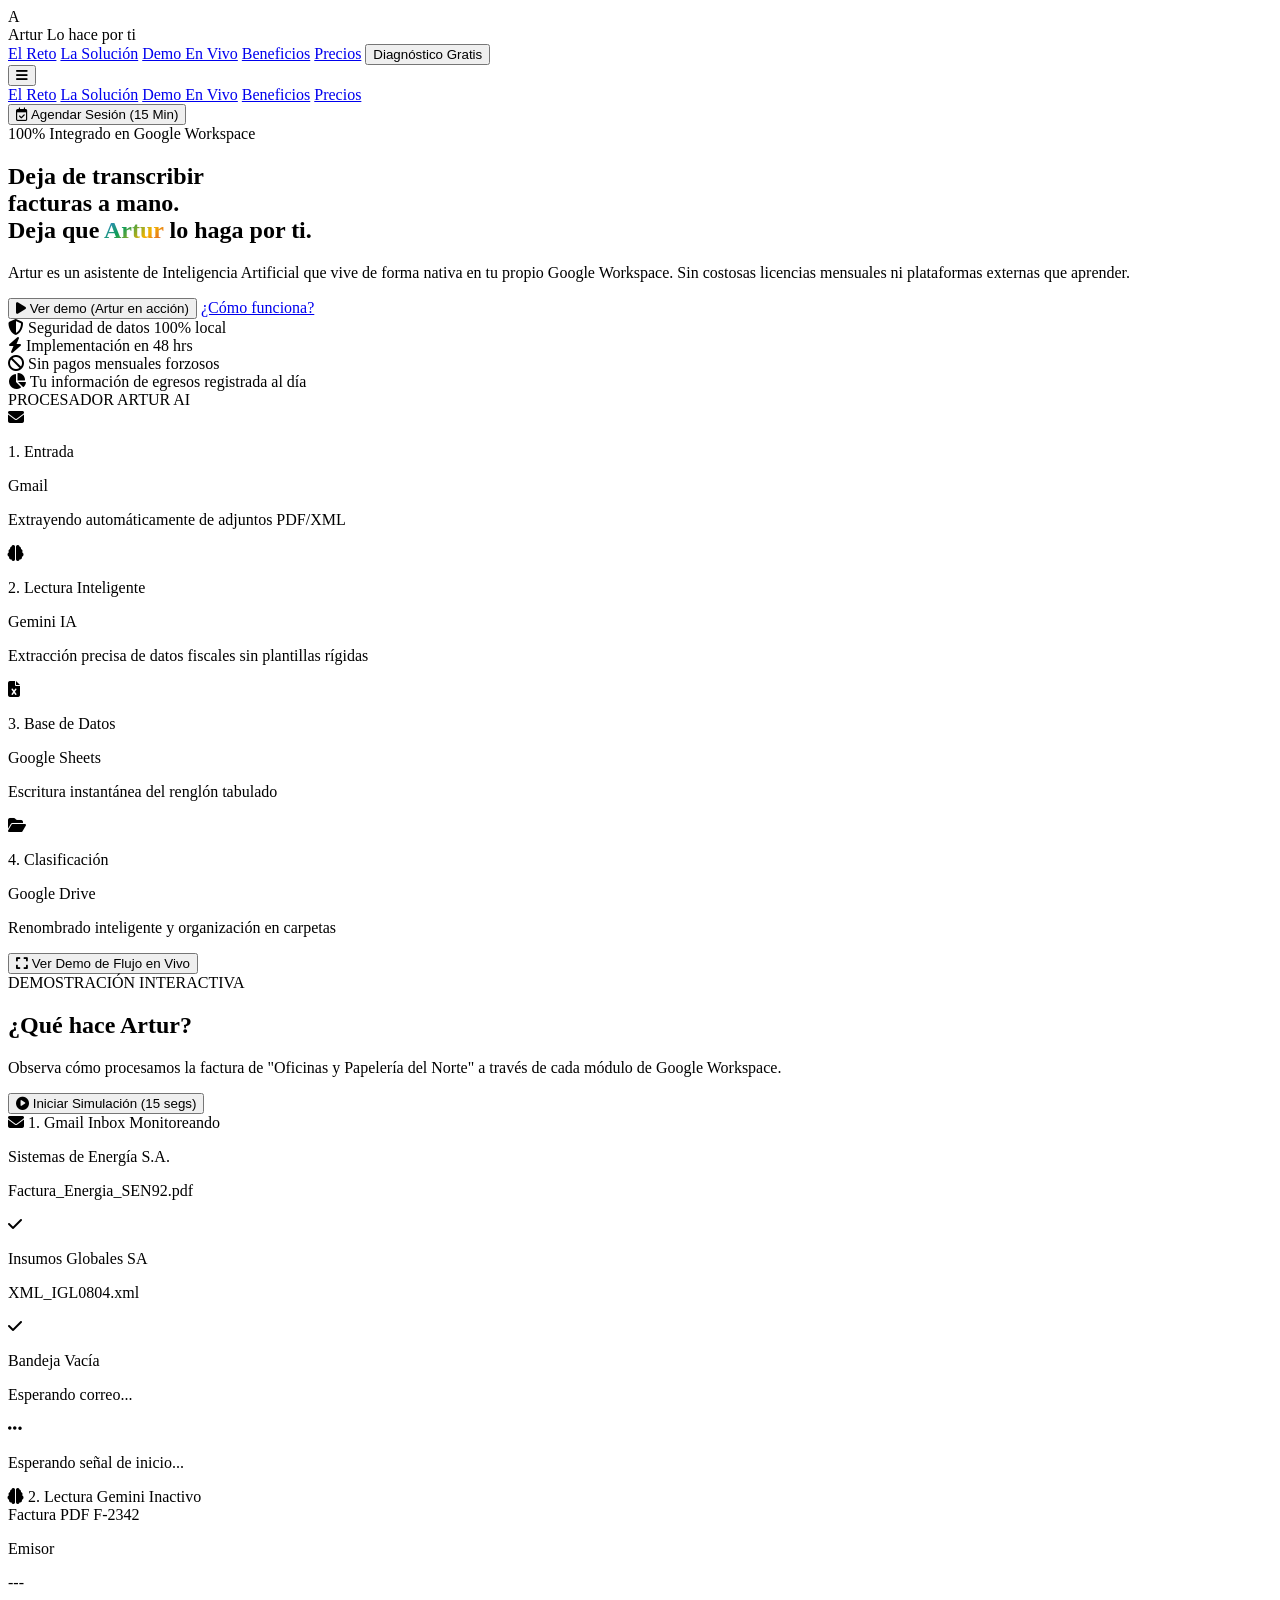
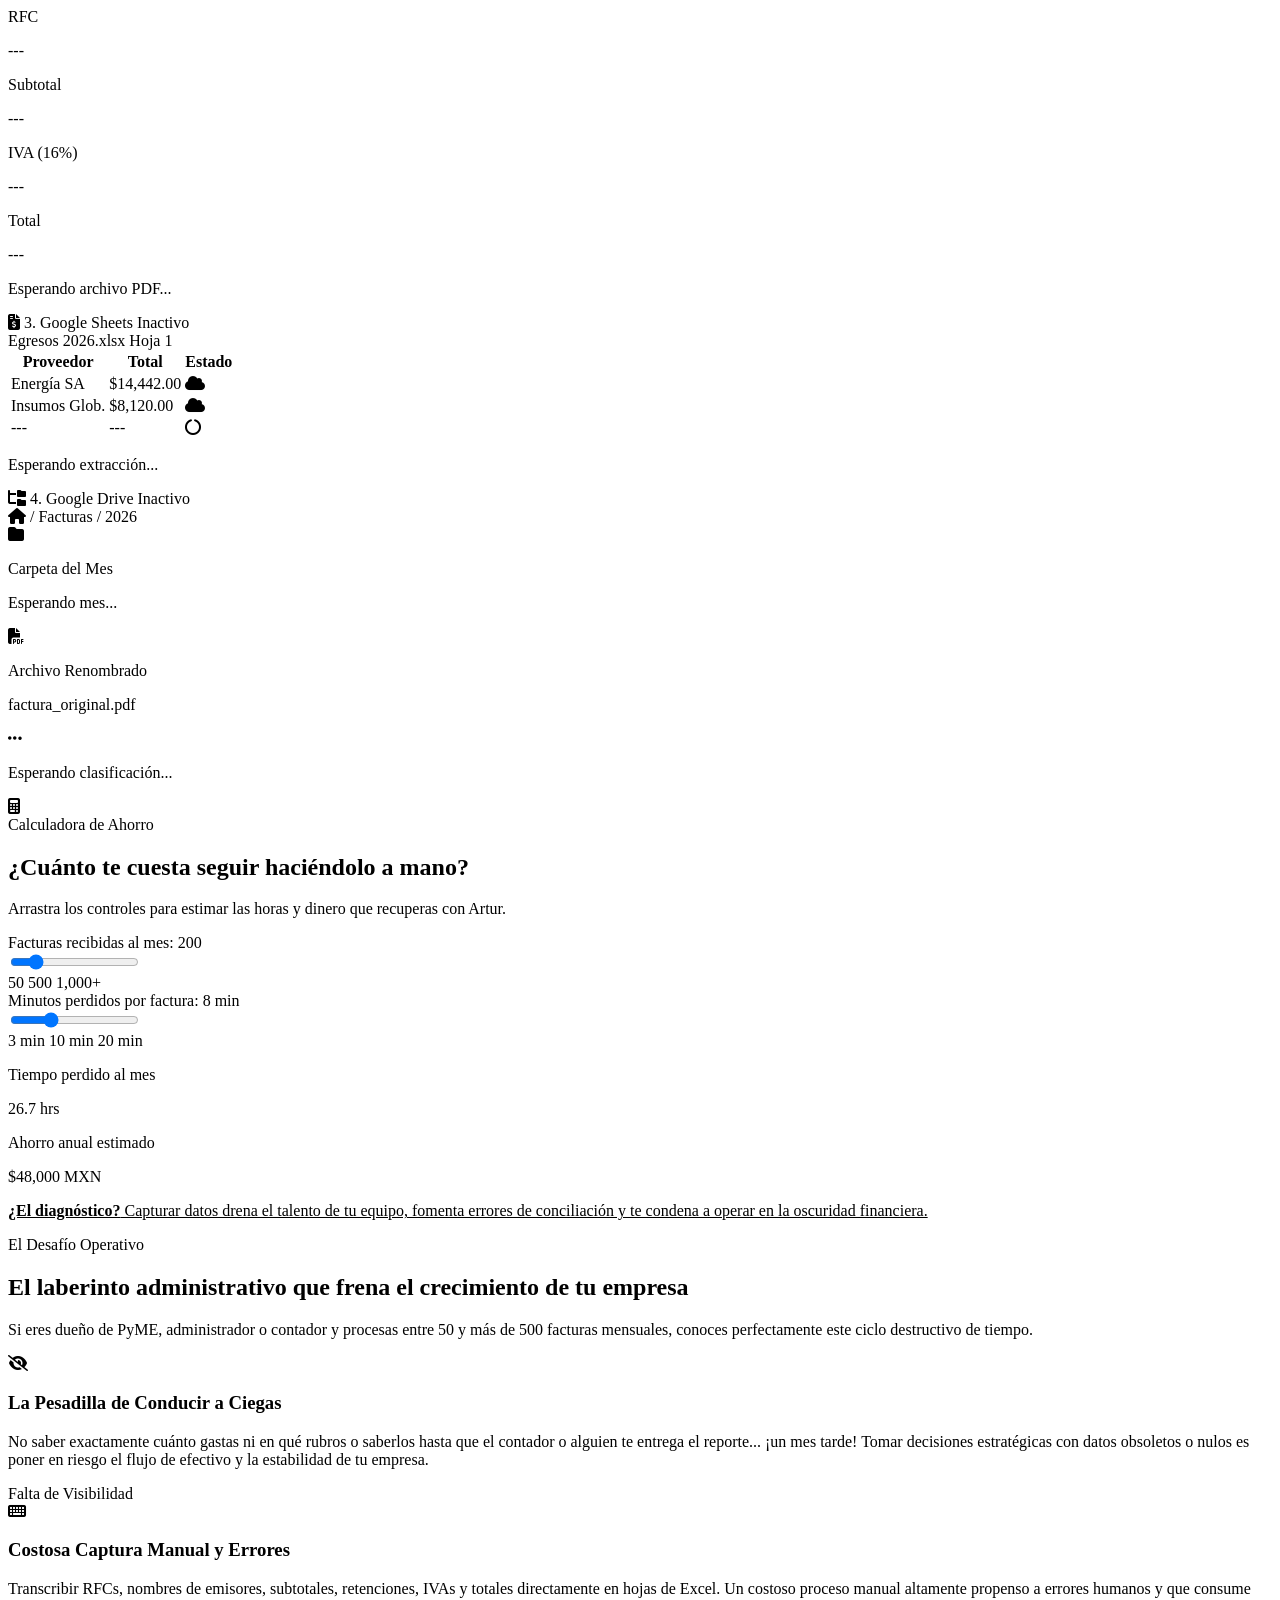
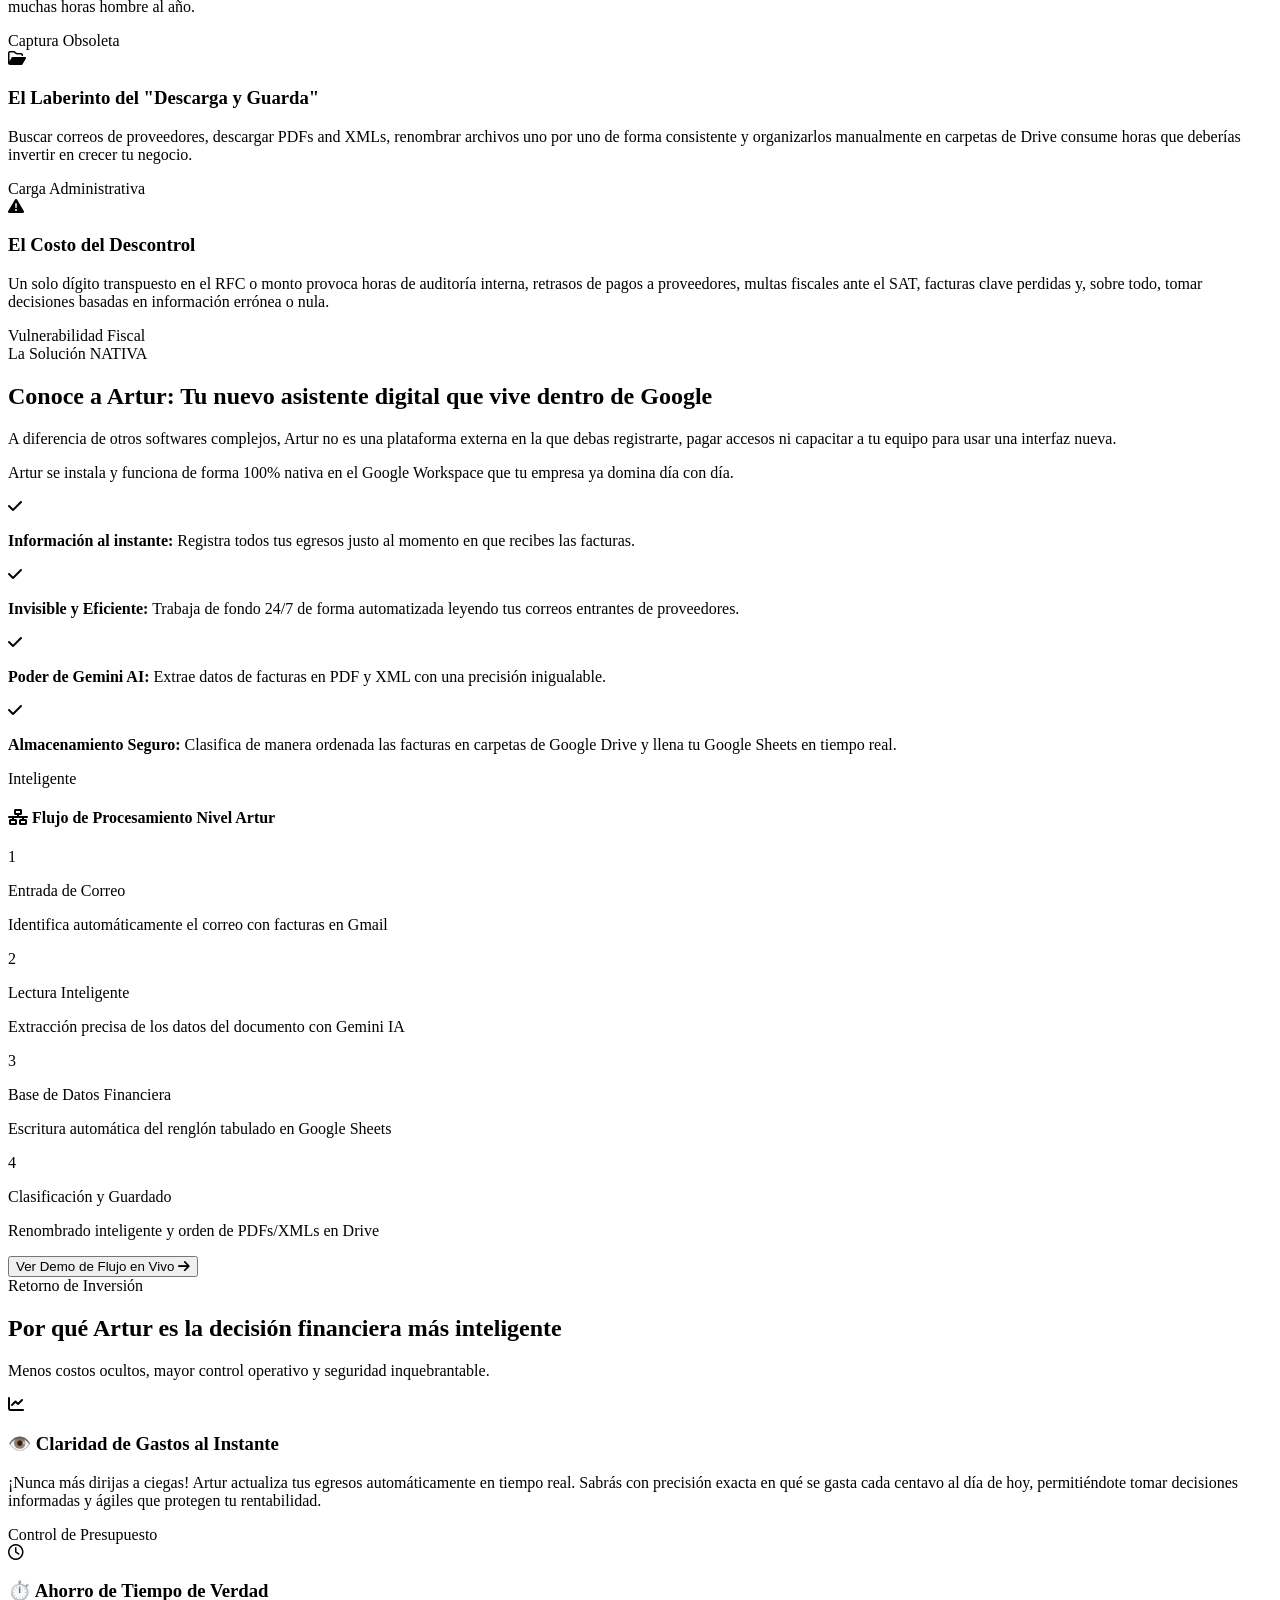
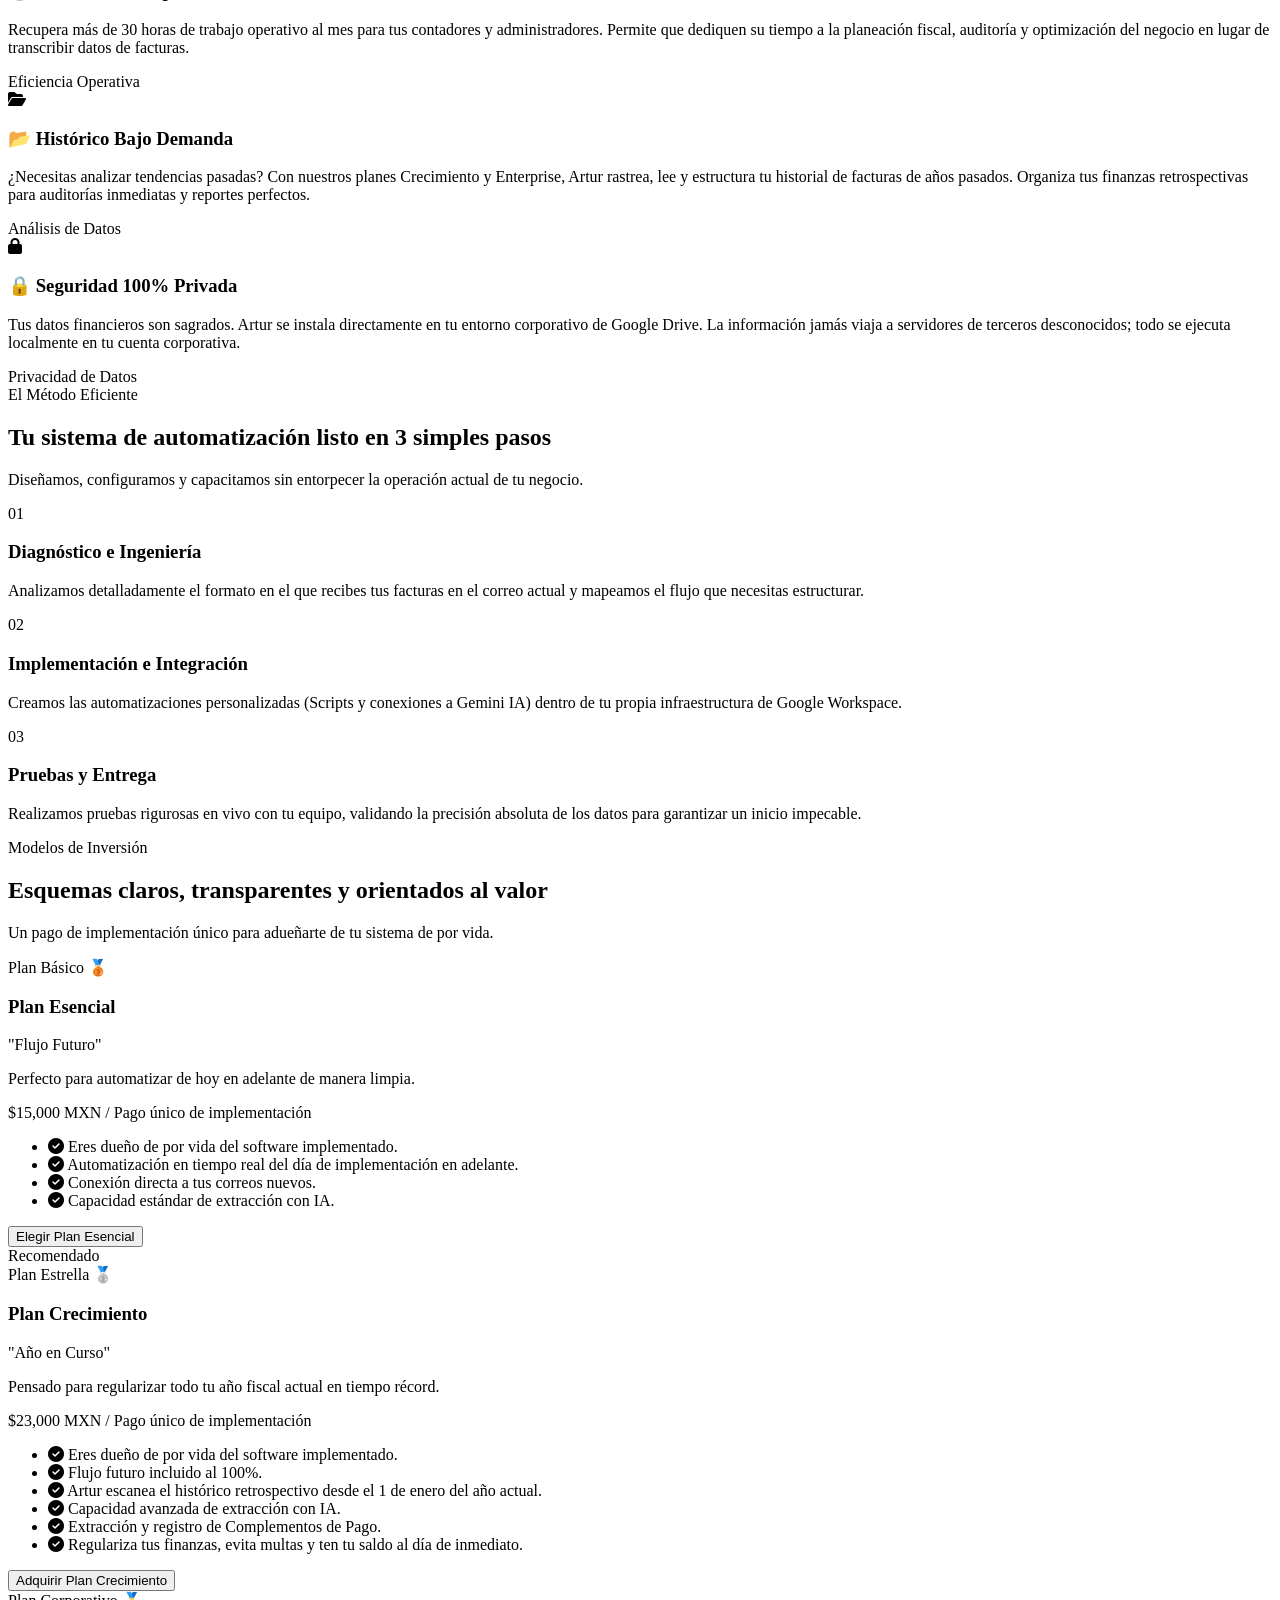
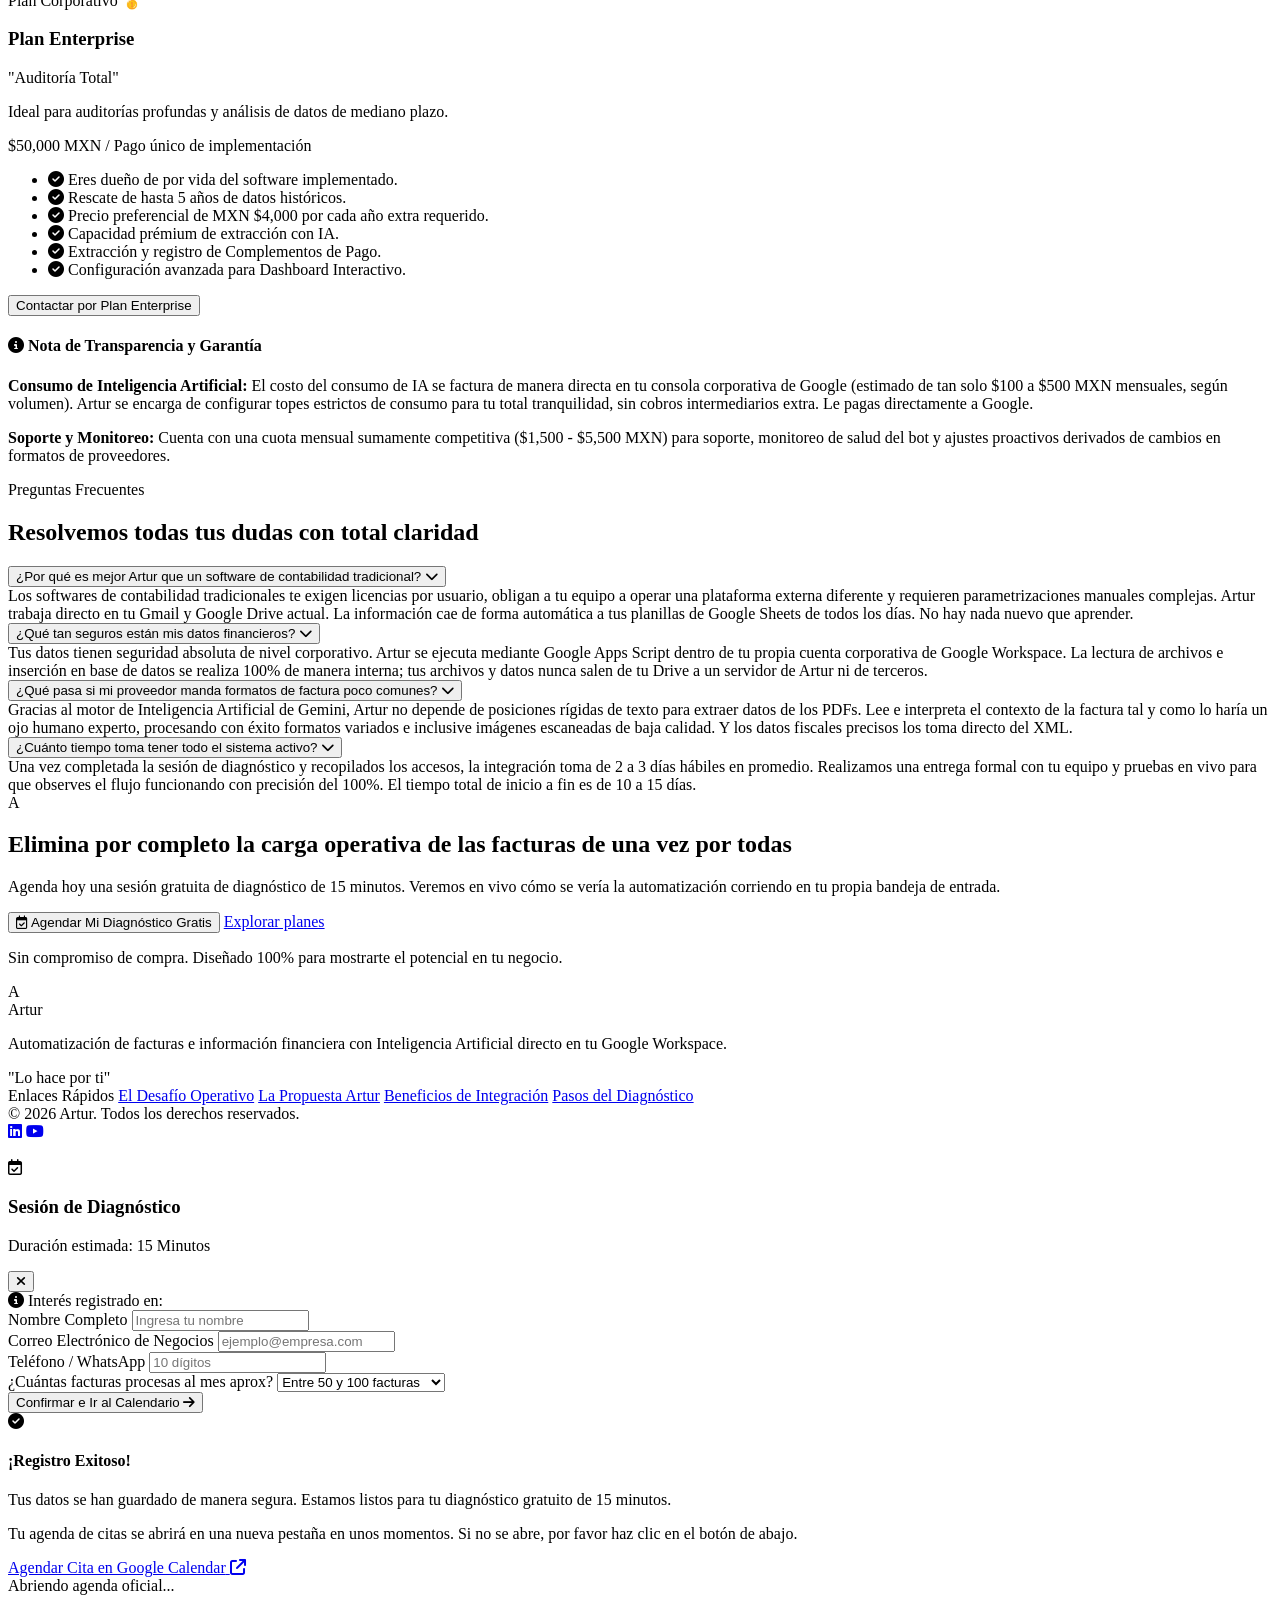
==== commit af474711: "Add files via upload" ====
--- a/index.html
+++ b/index.html
@@ -478,7 +478,7 @@
                 
                 <div class="text-center max-w-2xl mx-auto mb-8 relative z-10">
                     <span class="text-xs font-bold text-google-blue uppercase tracking-widest bg-blue-100/60 px-3 py-1 rounded-full">Calculadora de Ahorro</span>
-                    <h2 class="text-2xl sm:text-3xl font-extrabold text-gray-900 mt-2">¿Cuánto te cuesta seguir haciéndlo a mano?</h2>
+                    <h2 class="text-2xl sm:text-3xl font-extrabold text-gray-900 mt-2">¿Cuánto te cuesta seguir haciéndolo a mano?</h2>
                     <p class="text-sm text-gray-500 mt-1">Arrastra los controles para estimar las horas y dinero que recuperas con Artur.</p>
                 </div>
 
@@ -944,6 +944,10 @@
                             </li>
                             <li class="flex items-start space-x-2.5 text-sm text-gray-600">
                                 <i class="fa-solid fa-circle-check text-google-green mt-0.5 shrink-0"></i>
+                                <span>Extracción y registro de Complementos de Pago.</span>
+                            </li>
+                            <li class="flex items-start space-x-2.5 text-sm text-gray-600">
+                                <i class="fa-solid fa-circle-check text-google-green mt-0.5 shrink-0"></i>
                                 <span>Regulariza tus finanzas, evita multas y ten tu saldo al día de inmediato.</span>
                             </li>
                         </ul>
@@ -968,7 +972,7 @@
                         
                         <div class="my-6">
                             <span class="text-4xl font-extrabold text-gray-900">$50,000</span>
-                            <span class="text-xs text-gray-500 font-bold block mt-1">MXN + $4,000 por año extra</span>
+                            <span class="text-xs text-gray-500 font-bold block mt-1">MXN / Pago único de implementación</span>
                         </div>
 
                         <ul class="space-y-3.5 border-t border-gray-100 pt-6">
@@ -979,7 +983,11 @@
                             </li>
                             <li class="flex items-start space-x-2.5 text-sm text-gray-600">
                                 <i class="fa-solid fa-circle-check text-google-red mt-0.5 shrink-0"></i>
-                                <span>Rescate histórico profundo (hasta 5 años atrás).</span>
+                                <span>Rescate de hasta 5 años de datos históricos.</span>
+                            </li>
+                            <li class="flex items-start space-x-2.5 text-sm text-gray-600">
+                                <i class="fa-solid fa-circle-check text-google-red mt-0.5 shrink-0"></i>
+                                <span>Precio preferencial de MXN $4,000 por cada año extra requerido.</span>
                             </li>
                             <li class="flex items-start space-x-2.5 text-sm text-gray-600">
                                 <i class="fa-solid fa-circle-check text-google-red mt-0.5 shrink-0"></i>
